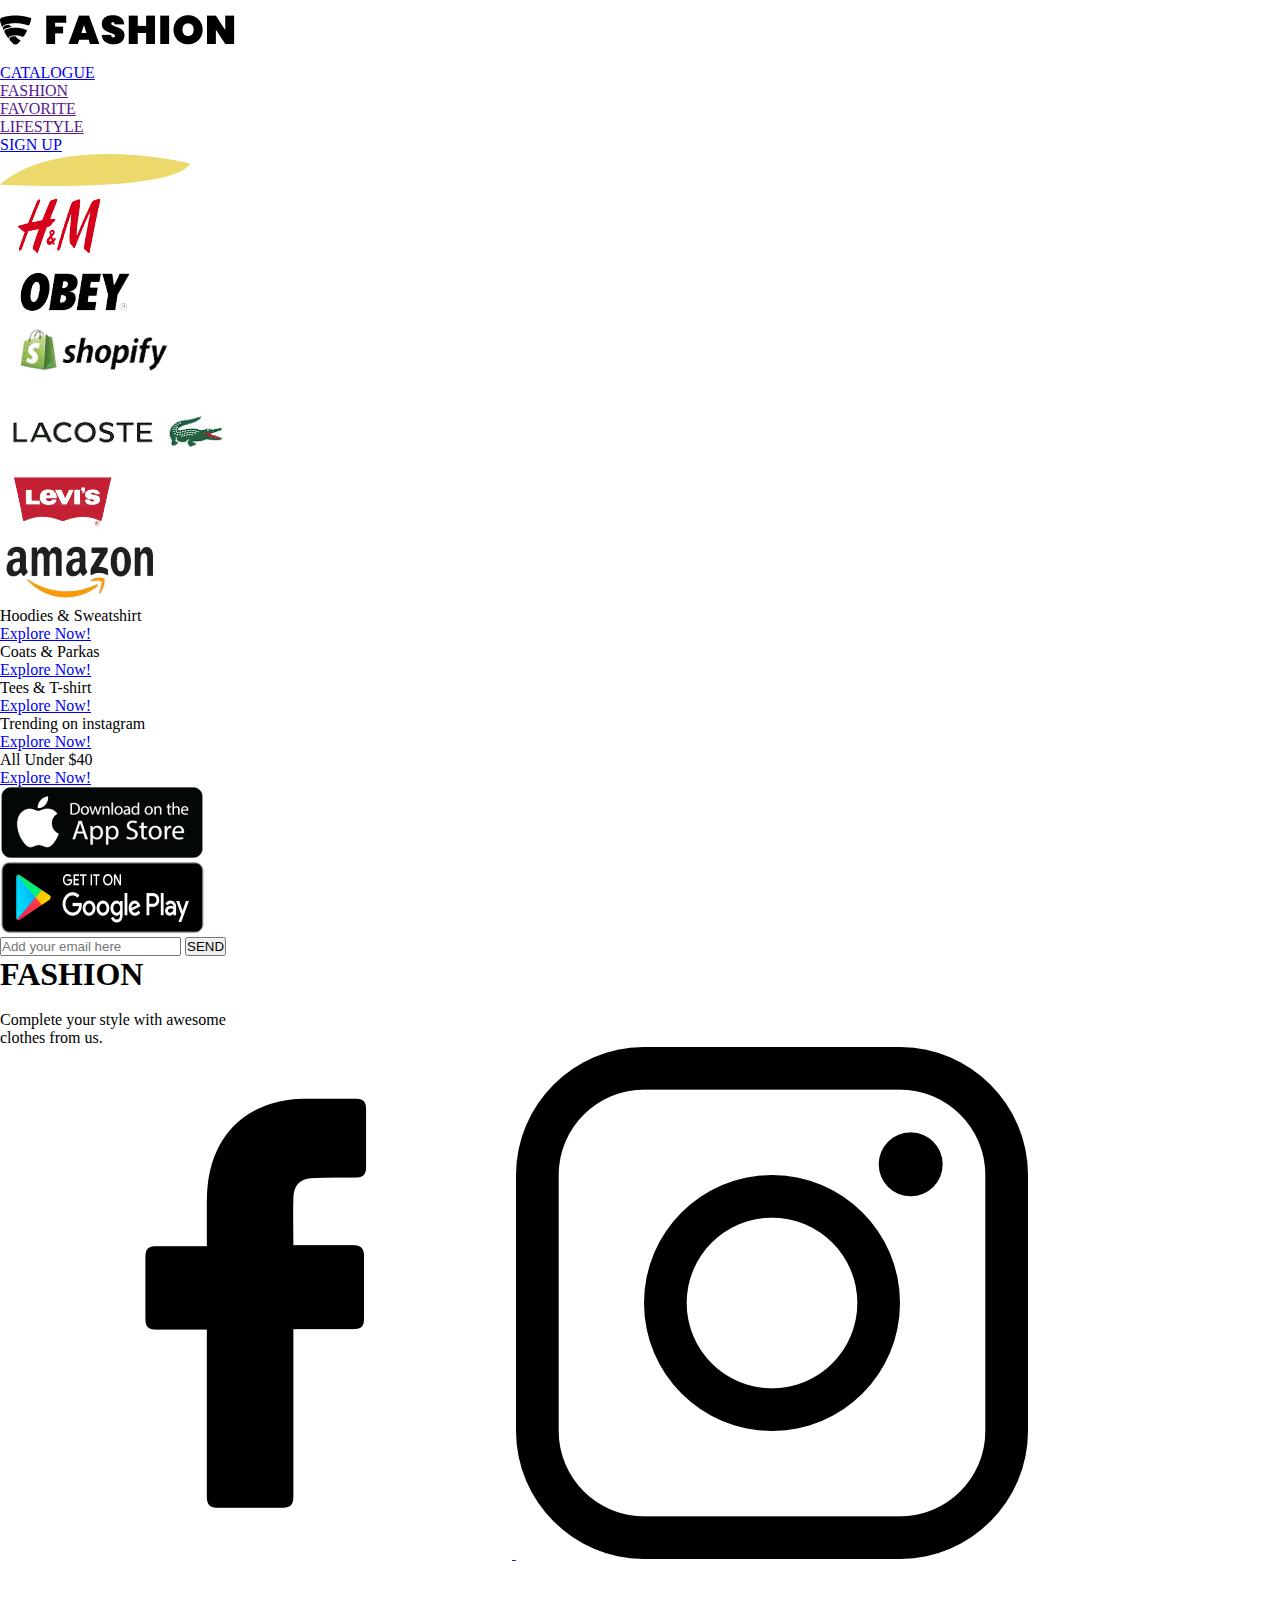
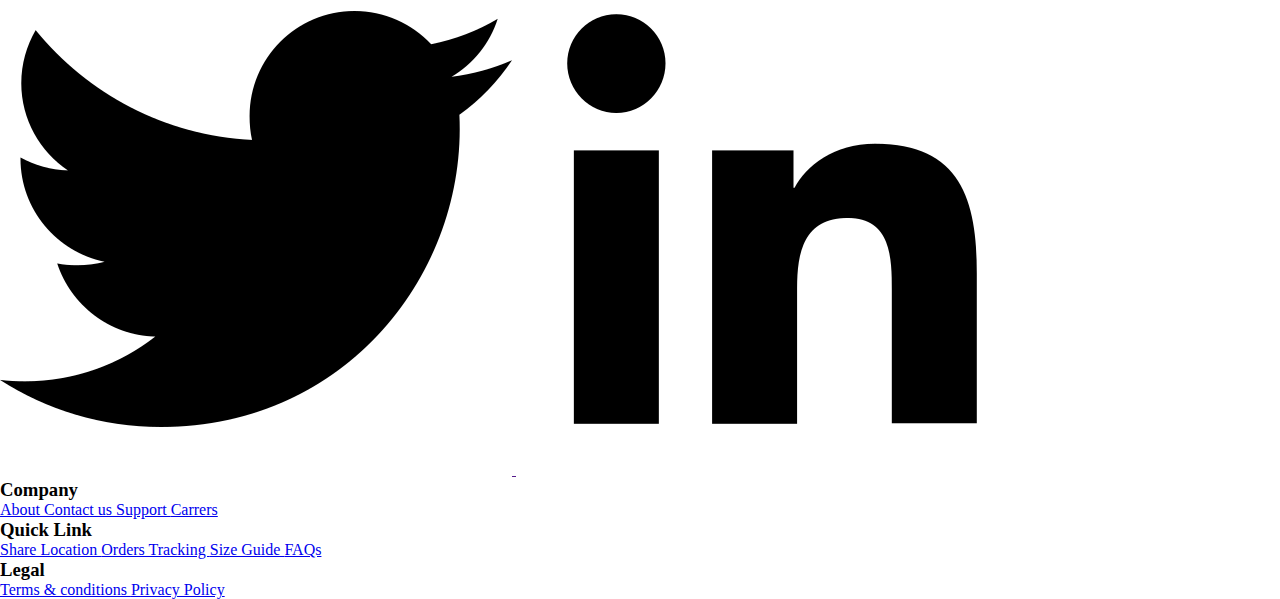
==== index.html @ 9bfd459d "HTML test" ====
<!DOCTYPE html>
<html lang="en">
<head>
    <meta charset="UTF-8">
    <meta name="viewport" content="width=device-width, user-scalable=no">
    <meta http-equiv="X-UA-Compatible" content="IE=edge">
    <meta name="viewport" content="width=device-width, initial-scale=1.0    ">
    <link rel="stylesheet" href="">
    <link rel="stylesheet" href="style.css">
    <title> Shopping Website </title>
</head>
<body>

    <section id="flexbox-container-a">
            <div class="flexbox-items" id="flexbox-item-a1"> <img src="/images/Frame 57.png" alt="FASHION"> </div>
            <div class="flexbox-items" id="flexbox-item-a6"> </div> <!-- To occupy space -->
            <div class="flexbox-items" id="flexbox-item-a6"> </div> <!-- To occupy space -->
            <div class="flexbox-items" id="flexbox-item-a6"> </div> <!-- To occupy space -->
            <div class="flexbox-items" id="flexbox-item-a6"> </div> <!-- To occupy space -->

            <div class="flexbox-items" id="flexbox-item-a2"> <a href="#flexbox-container-d"> CATALOGUE </a> </div>
            <div class="flexbox-items" id="flexbox-item-a3"> <a href=""> FASHION   </a> </div>
            <div class="flexbox-items" id="flexbox-item-a4"> <a href=""> FAVORITE  </a> </div>
            <div class="flexbox-items" id="flexbox-item-a5"> <a href=""> LIFESTYLE </a> </div>
            <div class="flexbox-items" id="flexbox-item-a6"> <a href="#flexbox-container-g"> SIGN UP   </a> </div>
    </section>

    <section id="flexbox-container-b">
        <img id="vector-9" src="/images/Vector 9.png" alt="">
    </section>

    <section id="flexbox-container-c">
        <div class="flexbox-items" id="flexbox-item-c1"> <img src="/images/Brands/Rectangle 36.png" alt="H&M"> </div>
        <div class="flexbox-items" id="flexbox-item-c2"> <img src="/images/Brands/Rectangle 44.png" alt="OBEY"> </div>
        <div class="flexbox-items" id="flexbox-item-c3"> <img src="/images/Brands/Rectangle 38.png" alt="SHOPIFY"> </div>
        <div class="flexbox-items" id="flexbox-item-c4"> <img src="/images/Brands/Rectangle 45.png" alt="LACOSTE"> </div>
        <div class="flexbox-items" id="flexbox-item-c5"> <img src="/images/Brands/Rectangle 43.png" alt="LEWIS"> </div>
        <div class="flexbox-items" id="flexbox-item-c6"> <img src="/images/Brands/Rectangle 41.png" alt="AMAZON"> </div>

    </section>

    <section id="flexbox-container-d">
        <div class="flexbox-items" id="flexbox-item-d1"> 
            <p> Hoodies & Sweatshirt </p> 
            <a href="#"> Explore Now! </a>
        </div>

        <div class="flexbox-items" id="flexbox-item-d2"> 
            <p> Coats & Parkas </p> 
            <a href="#"> Explore Now! </a>
        </div>

        <div class="flexbox-items" id="flexbox-item-d3"> 
            <p> Tees & T-shirt </p> 
            <a href="#"> Explore Now! </a>
        </div>
    </section>

    <section id="flexbox-container-e">
        <div class="flexbox-items" id="flexbox-item-e1">  </div>
    </section>

    <section id="flexbox-container-f">
        <div class="flexbox-items" id="flexbox-item-f1"> 
            <p> Trending on instagram </p> 
            <a href="#"> Explore Now! </a>
        </div>

        <div class="flexbox-items" id="flexbox-item-f2"> 
            <p> All Under $40 </p> 
            <a href="#"> Explore Now! </a>
        </div>
    </section>

    <section id="flexbox-container-g">
        <div class="flexbox-items" id="flexbox-item-g1">
            <a href="https://www.apple.com/app-store/"> 
            <img src="/images/apple-store.png" alt="apple-store"> </a> 
        </div>

        <div class="flexbox-items" id="flexbox-item-g2">
             <a href="https://play.google.com/store/games?hl=en&gl=US&pli=1"> 
            <img src="/images/google-play.png" alt="google-play"> </a> 
        </div>
        
    </section>

    <section id="flexbox-container-h">
        <div class="flexbox-items" id="flexbox-item-h1">
            <form action="#" autocomplete="on">
                <input type="mail" name="email" id="iemail" placeholder="Add your email here">
                <input type="submit" value="SEND" id="submit">
            </form>
        </div>
    </section>

    <section id="flexbox-container-i">
        <div class="flexbox-items" id="flexbox-item-i1"> 
            <h1> FASHION </h1> <br>
            <p> Complete your style with awesome <br>
                clothes from us. 
            </p>
            <div id="social-media-container"> 
                <a href=""> <img src="/images/facebook-icon.png" alt="facebook-icon">   </a>
                <a href=""> <img src="/images/instagram-icon.png" alt="instagram-icon"> </a>
                <a href=""> <img src="/images/twitter-icon.png" alt="twitter-icon">     </a>
                <a href=""> <img src="/images/linkedin-icon.png" alt="linkedin-icon">   </a>

            </div>
        </div>

        <div class="flexbox-items" id="flexbox-item-i2">  </div>

        <div class="flexbox-items" id="flexbox-item-i3"> 
            <h3> Company </h3>
                <a href="#"> About </a>
                <a href="#"> Contact us </a>
                <a href="#"> Support </a>
                <a href="#"> Carrers  </a>
        </div>

        <div class="flexbox-items" id="flexbox-item-i4"> 
            <h3> Quick Link </h3>
            <a href="#"> Share Location </a>
            <a href="#"> Orders Tracking </a>
            <a href="#"> Size Guide </a>
            <a href="#"> FAQs  </a>
         </div>

        <div class="flexbox-items" id="flexbox-item-i5"> 
            <h3> Legal </h3>
            <a href="#"> Terms & conditions </a>
            <a href="#"> Privacy Policy </a>
            <a href="#">  </a>
            <a href="#">   </a>
        </div>

    </section>

</body>

</html>
---- style.css ----
@charset "utf-8";  

* { margin:0px; padding:0px; }

:root   {  
            --gray: #C2C8DA;
            --black:#000000;
            --white:#FFFFFF;
            --yelow:#EBD96B;
            --font-black:'ex_01';
            --font-medium:'ex_02';
            --font-regular:'ex_03';
        }



div#flexbox-item-a2 > a:hover { text-decoration:none; font-family:var(--font-medium); font-weight:bolder;   }
div#flexbox-item-a3 > a:hover { text-decoration:none; font-family:var(--font-medium); font-weight:bolder;   }
div#flexbox-item-a4 > a:hover { text-decoration:none; font-family:var(--font-medium); font-weight:bolder;   }
div#flexbox-item-a5 > a:hover { text-decoration:none; font-family:var(--font-medium); font-weight:bolder;   }

html { scroll-behavior:smooth; }

div#social-media-container > a:hover {  background-color: #C2C8DA; transition:0.7s;}
::-webkit-scrollbar { width: 8px;}

::-webkit-scrollbar-track {  background-color: black; }

::-webkit-scrollbar-thumb { background-color: #eb6b6b; border-radius: 40px; }
div#flexbox-item-a6 > a:hover { background-color: #EBD96B; color: #000000; transition:0.4s; }
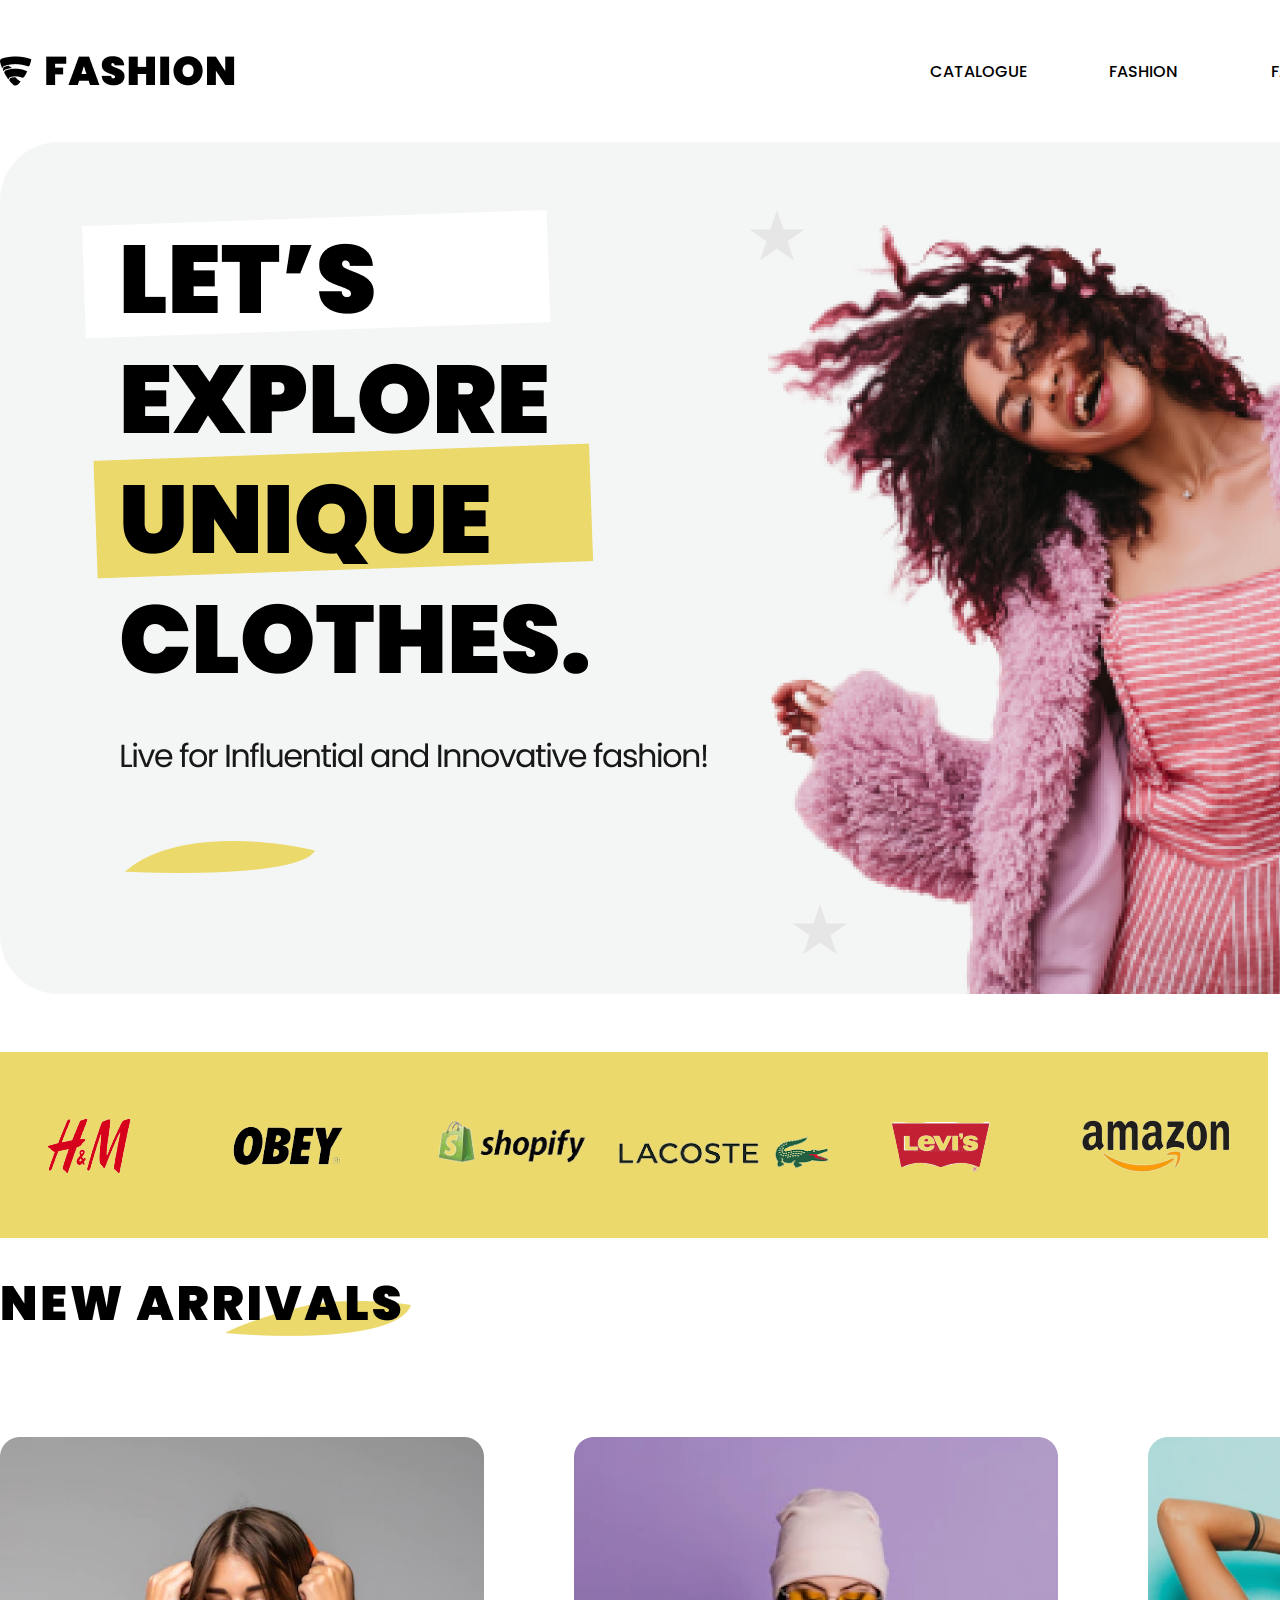
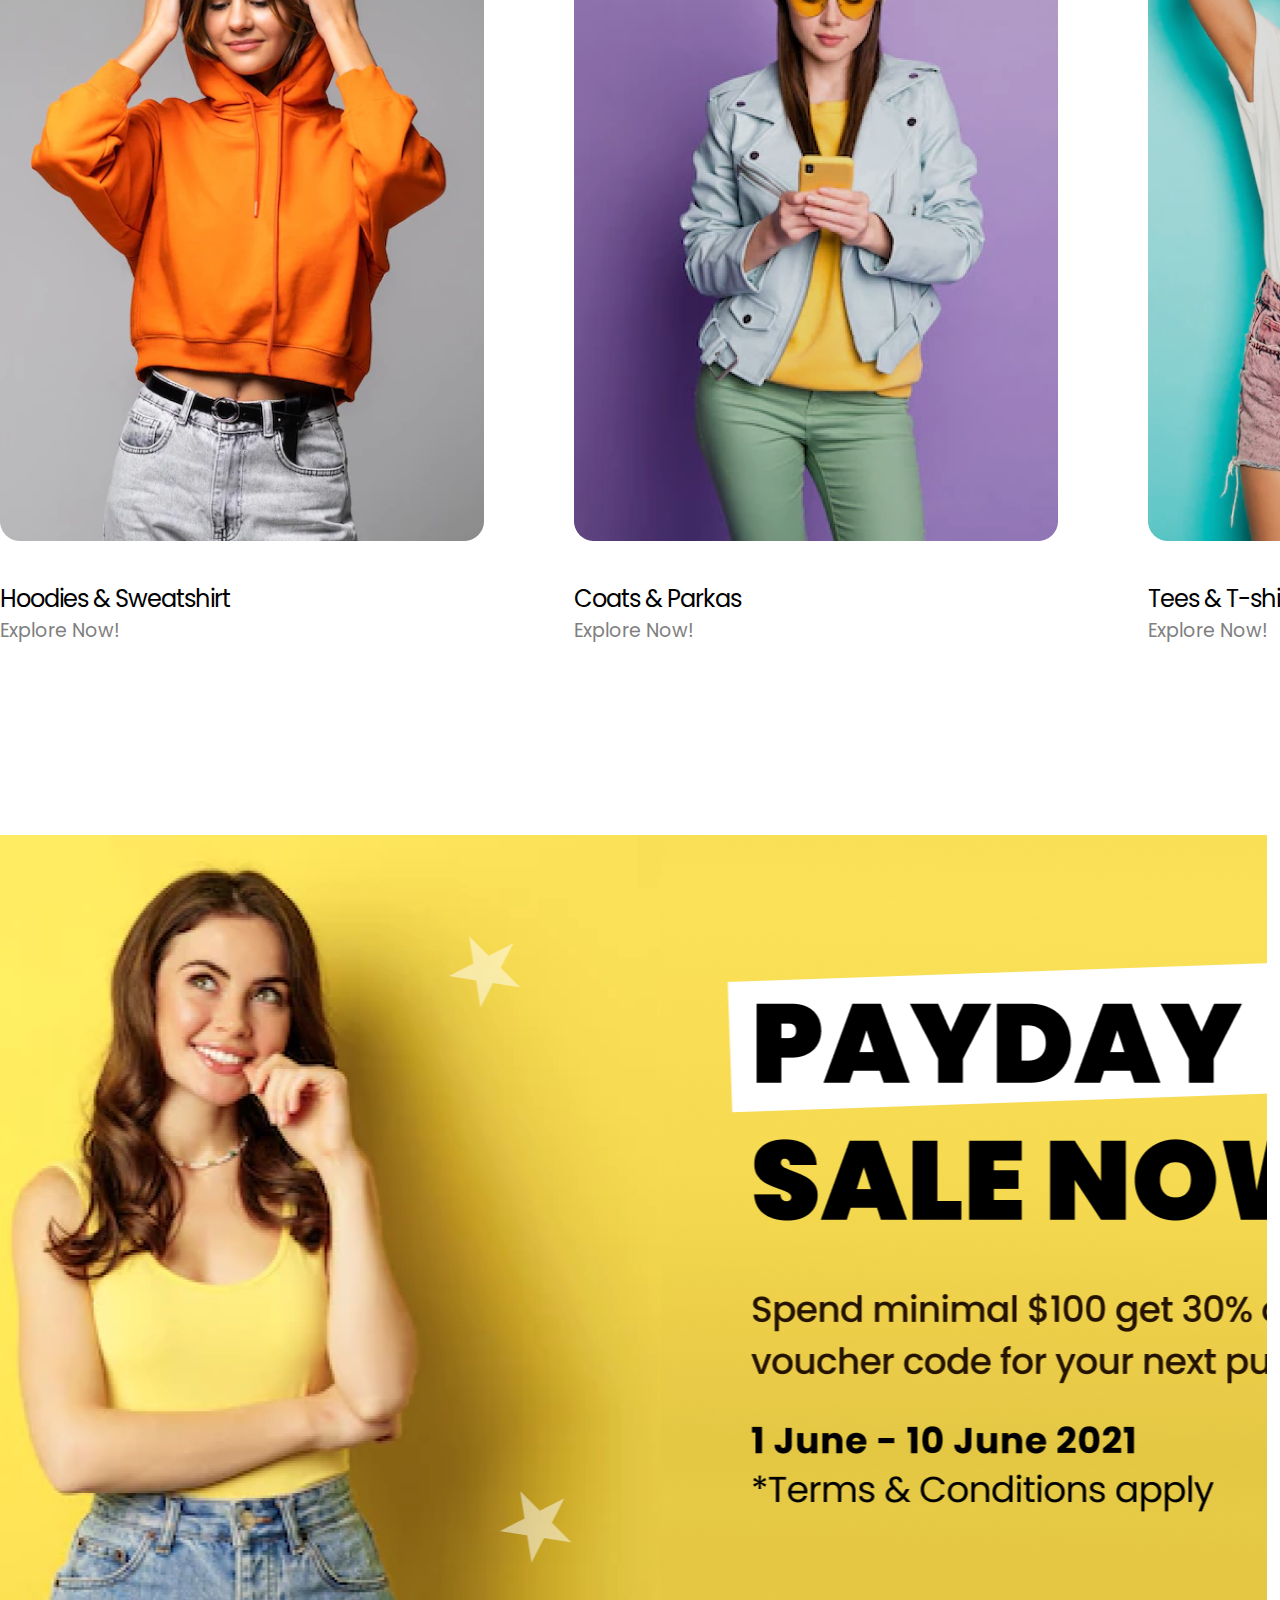
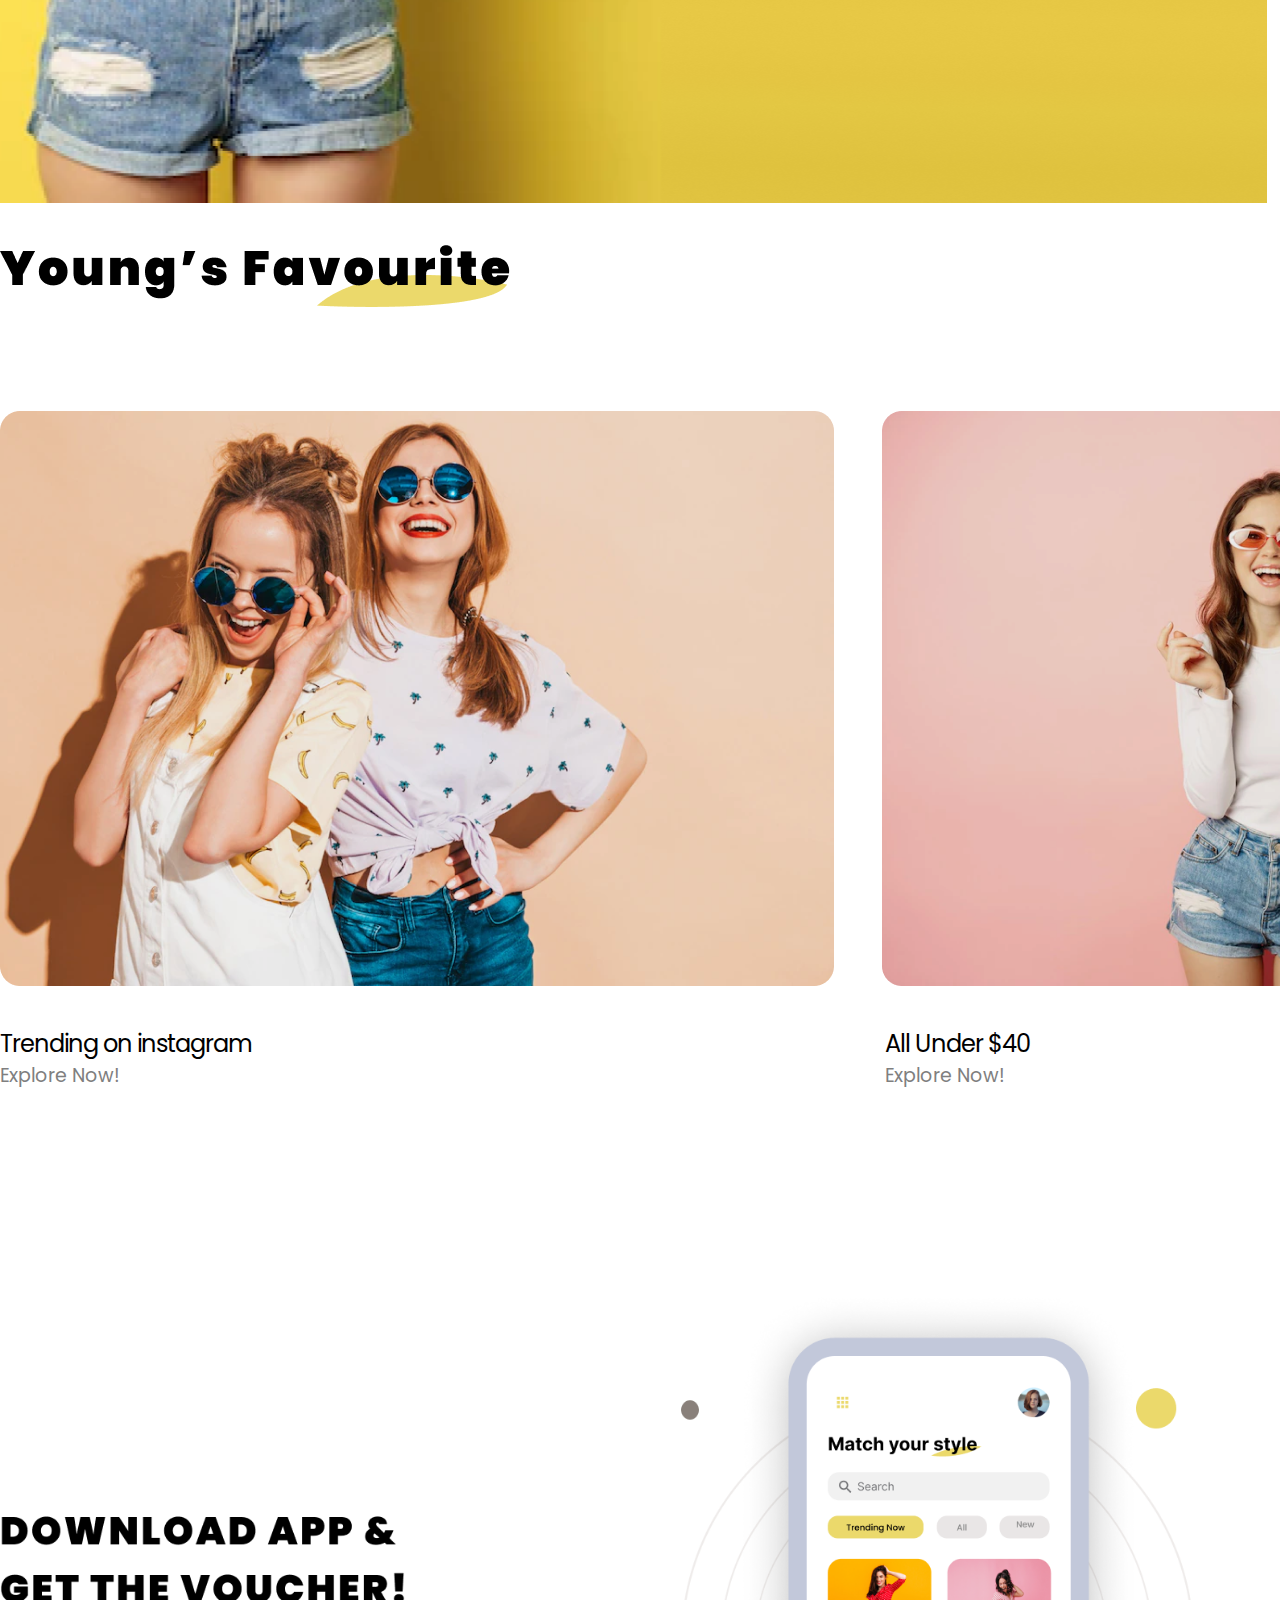
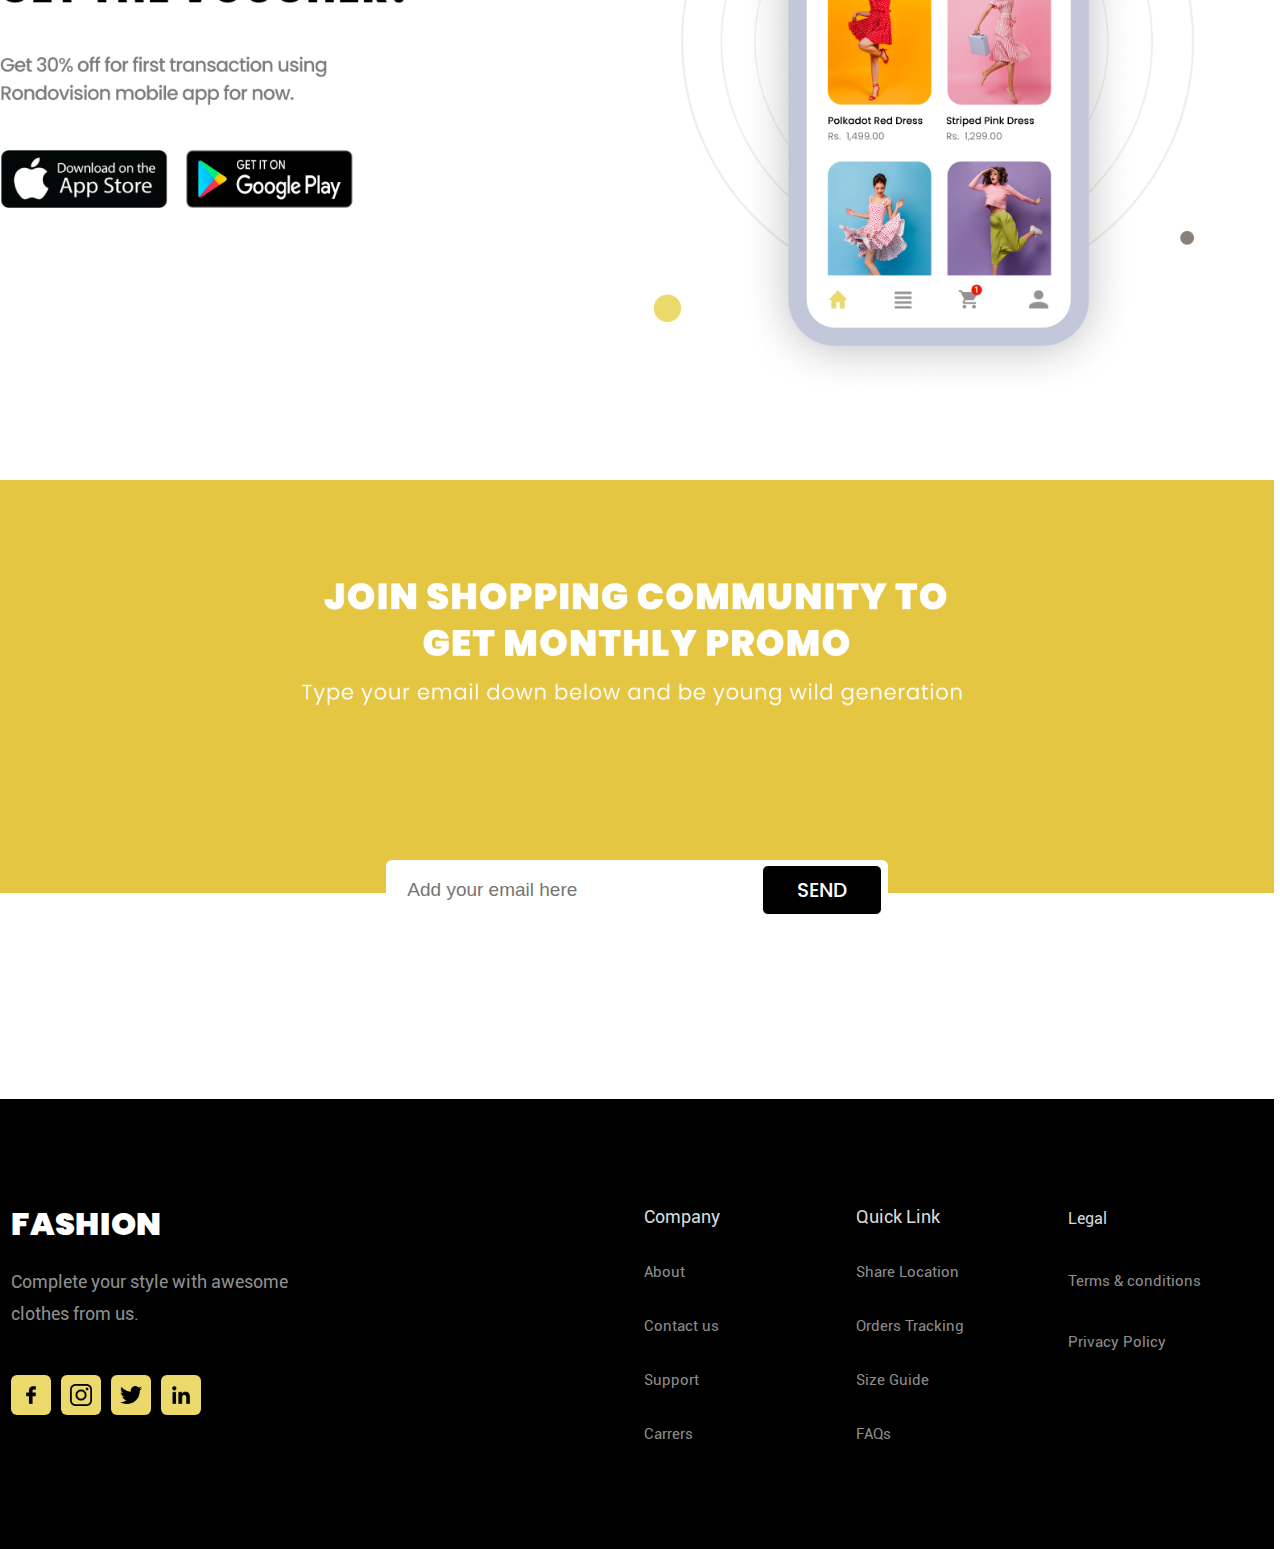
==== commit 884afce4: "CSS fixed" ====
--- a/index.html
+++ b/index.html
@@ -5,7 +5,7 @@
     <meta name="viewport" content="width=device-width, user-scalable=no">
     <meta http-equiv="X-UA-Compatible" content="IE=edge">
     <meta name="viewport" content="width=device-width, initial-scale=1.0    ">
-    <link rel="stylesheet" href="">
+    <link rel="stylesheet" href="main.css">
     <link rel="stylesheet" href="style.css">
     <title> Shopping Website </title>
 </head>
--- a/main.css
+++ b/main.css
@@ -0,0 +1,151 @@
+@charset "utf-8";  
+
+* { margin:0px; padding:0px; }
+
+:root   {  
+            --gray: #C2C8DA;
+            --black:#000000;
+            --white:#FFFFFF;
+            --yelow:#EBD96B;
+            --font-black:'ex_01';
+            --font-medium:'ex_02';
+            --font-regular:'ex_03';
+            --roboto-regular:'ex_04';
+        }
+
+@font-face { font-family:'ex_01'; src: url(/typography/Poppins/Poppins-Black.ttf) format(truetype);  }
+@font-face { font-family:'ex_02'; src: url(/typography/Poppins/Poppins-Medium.ttf) format(truetype);  }
+@font-face { font-family:'ex_03'; src: url(/typography/Poppins/Poppins-Regular.ttf) format(opentype);  }
+@font-face { font-family:'ex_04'; src: url(/typography/roboto/Roboto-Regular.ttf) format(opentype);  }
+        
+ /*--------------------------------------------------------------------HEADER - MENU -------------------------------------------------------------------------------------------- */
+
+section#flexbox-container-a { display:flex;  justify-content:space-between; height:62px; align-items:center; 
+                                width:1720px; margin:auto;  margin-bottom:40px;  margin-top:40px; flex-wrap:nowrap; } 
+
+    div#flexbox-item-a1 {  width:240px; height:38px; display:flex; justify-content: start; align-items:center;}
+
+    div#flexbox-item-a2 {  width:180px; height:38px; display:flex; justify-content: center; align-items:center;}
+        div#flexbox-item-a2 > a { text-decoration:none; font-family:var(--font-medium); color:var(--black); }
+
+    div#flexbox-item-a3 {  width:180px; height:38px; display:flex; justify-content: center; align-items:center;}
+        div#flexbox-item-a3 > a { text-decoration:none; font-family:var(--font-medium); color:var(--black); }
+
+    div#flexbox-item-a4 {  width:180px; height:38px; display:flex; justify-content: center; align-items:center;}
+        div#flexbox-item-a4 > a { text-decoration:none; font-family:var(--font-medium); color:var(--black); }
+
+    div#flexbox-item-a5 {  width:180px; height:38px; display:flex; justify-content: center; align-items:center;}
+        div#flexbox-item-a5 > a { text-decoration:none; font-family:var(--font-medium); color:var(--black); }
+
+    div#flexbox-item-a6 {  width:180px; height:38px; display:flex; justify-content: center; align-items:center; }
+            div#flexbox-item-a6 > a { width:120px; height:40px; border:1px solid white;  background-color:black; color:white; font-size:19.5px; align-items:center;
+                                        font-family: var(--font-medium); border-radius:6px; text-decoration:none; display:flex; justify-content:center; 
+                                    }
+    
+ /*-------------------------------------------------------------------------HEADER - BANNER ------------------------------------------------------------------------------------ */
+
+section#flexbox-container-b { display:flex;  justify-content:center; height:870px; width:1720px; align-items:center; margin:auto; margin-top:40px;
+                                background-image:url(/images/banner-01.png); background-size:contain; background-repeat: no-repeat; margin-bottom:40px;
+                             } 
+
+section#flexbox-container-b > img#vector-9 { position:relative; right:640px; top:280px; }
+
+ /*------------------------------------------------------------------------------BRANDS---------------------------------------------------------------------------------------- */
+
+section#flexbox-container-c { display:flex;  justify-content:space-around; height:186px; align-items:center; width:99.1vw; background-color: #EBD96B; 
+                                margin-top:40px;  margin-bottom:40px;
+                            } 
+
+div#flexbox-item-c1 {  width:180px; height:120px; display:flex; justify-content: center; align-items:center;  }
+    div#flexbox-item-c1 > img  { width:118.26; height:69.51; }
+
+    div#flexbox-item-c2 {  width:218px; height:120px; display:flex; justify-content: center; align-items:center;  }
+    div#flexbox-item-c3 {  width:218px; height:120px; display:flex; justify-content: center; align-items:center;  }
+    div#flexbox-item-c4 {  width:218px; height:120px; display:flex; justify-content: center; align-items:center;  }
+    div#flexbox-item-c5 {  width:218px; height:120px; display:flex; justify-content: center; align-items:center;  }
+    div#flexbox-item-c6 {  width:218px; height:120px; display:flex; justify-content: center; align-items:center;  }
+
+ /*----------------------------------------------------------------------------NEW ARRIVALS ------------------------------------------------------------------------------------ */
+
+section#flexbox-container-d { display:flex;  justify-content:space-between; height:967px; width:1638px; margin:auto; align-items:end; 
+                                margin-bottom:190px;  margin-top:40px; background-image:url(/images/New\ Arrivals.png); background-repeat:no-repeat; background-size:contain;
+                            }
+
+div#flexbox-item-d1 {  width:484px; height:76px; display:flex; flex-direction: column; justify-content: end; }
+    div#flexbox-item-d1 > p { font-family:var(--font-regular); font-size:24px; letter-spacing:-1px; }
+    div#flexbox-item-d1 > a { font-family:var(--font-regular); font-size:19px; color:#7F7F7F; text-decoration:none;  }
+
+
+div#flexbox-item-d2 {  width:484px; height:75px; display:flex; flex-direction: column; justify-content: end; }
+    div#flexbox-item-d2 > p { font-family:var(--font-regular); font-size:24px; letter-spacing:-1px; }
+    div#flexbox-item-d2 > a { font-family:var(--font-regular); font-size:19px; color:#7F7F7F; text-decoration:none;  }
+
+div#flexbox-item-d3 {  width:490px; height:77px; display:flex; flex-direction: column;  justify-content: end;}
+    div#flexbox-item-d3 > p { font-family:var(--font-regular); font-size:24px; letter-spacing:-1px; }
+    div#flexbox-item-d3 > a { font-family:var(--font-regular); font-size:19px; color:#7F7F7F; text-decoration:none;  }
+
+ /*------------------------------------------------------------------------------PAYDAY--------------------------------------------------------------------------------------- */
+
+section#flexbox-container-e { display:black;   height:968px; width:99vw; background-image:url(/images/Banner-payday.png);
+                                margin-bottom:40px;  margin-top:40px; background-repeat:no-repeat; background-position-x: center; } 
+
+ /*-------------------------------------------------------------------------Young's Favorite---------------------------------------------------------------------------------- */
+
+section#flexbox-container-f { display:flex;  justify-content:space-between; height:847px; width:1720px; margin:auto; align-items:end; background-position-x:center;
+                                 margin-bottom:40px; margin-top:40px; background-image:url(/images/Youngs\ Favourite.png); background-repeat:no-repeat; background-size:contain;
+                            } 
+div#flexbox-item-f1 {  width:835px; height:76px; display:flex; flex-direction: column;  justify-content: end; } 
+    div#flexbox-item-f1 > p { font-family:var(--font-regular); font-size:24px; letter-spacing:-1px; }
+    div#flexbox-item-f1 > a { font-family:var(--font-regular); font-size:19px; color:#7F7F7F; text-decoration:none;  }
+
+div#flexbox-item-f2 {  width:835px; height:75px; display:flex; flex-direction: column; justify-content: end; } 
+    div#flexbox-item-f2 > p { font-family:var(--font-regular); font-size:24px; letter-spacing:-1px; }
+    div#flexbox-item-f2 > a { font-family:var(--font-regular); font-size:19px; color:#7F7F7F; text-decoration:none;  }
+
+ /*-------------------------------------------------------------------------Download-------------------------------------------------------------------------------------------- */
+
+section#flexbox-container-g {  display:flex;  height:710px; width:1483px; margin:auto; align-items:center; justify-content:start; 
+                                margin-bottom:80px; margin-top:200px; background-image:url(/images/Vouchers.png); background-repeat:no-repeat; background-size:contain;
+                               
+                            } 
+
+    div#flexbox-item-g1 {  width:168px; height:71px; display:flex; position:relative; top:140px; }
+    div#flexbox-item-g1 > a >  img { width:168px; }
+    div#flexbox-item-g2 {  width:168px; height:71px; display:flex;  margin:17px; position:relative; top:140px;}
+    div#flexbox-item-g2 > a >  img { width:168px; }
+
+ /*--------------------------------------------------------------------------Subscription---------------------------------------------------------------------------------------- */
+
+section#flexbox-container-h { display:flex; height:619px; width:99.5vw;  align-items:center; background-repeat:no-repeat; margin-top:40px; align-items:center;
+                              background-image:url(/images/baner-subcription.png); background-size:contain; justify-content:center; background-position-x:center; } 
+
+div#flexbox-item-h1 {  width:770px; height:57px; display:flex; justify-content: center; align-items:center; position:relative; top:100px; left:62.5px; }
+div#flexbox-item-h1 > form > input#iemail { border-radius:6px; height:57px; width:480px; border:1px solid transparent; font-size:19px; padding-left:20px; }
+div#flexbox-item-h1 > form > input#submit { position:relative; right:130px; width:120px; height:50px; border:1px solid white; top:1px;
+                                            background-color:black; color:white; font-size:20px; font-family: var(--font-medium); border-radius:6px; }
+
+ /*---------------------------------------------------------------------------FOOTER-------------------------------------------------------------------------------------------- */
+
+section#flexbox-container-i { display:flex; justify-content:space-around; height:450px; width:99.5vw; align-items:center; background-color:var(--black);   } 
+
+div#flexbox-item-i1 {  width:415px; height:248.4px; display:flex; justify-content:flex-start; align-items:start; flex-direction:column; }
+    div#flexbox-item-i1 > h1 { font-family: var(--font-black); color:var(--white); font-size:32px; margin-left:5px; }
+    div#flexbox-item-i1 > p { font-family:var(--roboto-regular); color:#8E8E8E; font-size:18px; font-weight:200; margin-left:5px; line-height:32px;}
+
+div#social-media-container { display:flex; flex-direction:row; position:relative; top:40px;   }
+    div#social-media-container > a { width:40px; height:40px; background-color: #EBD96B; border-radius:6px; margin:5px; display:flex; justify-content:center; align-items:center;}
+    div#social-media-container > a > img { width:22px; height:22px;}
+
+div#flexbox-item-i2 {  width:200px; height:220px; display:flex; justify-content: center; align-items:center; }
+
+div#flexbox-item-i3 {  width:200px; height:273px; display:flex; justify-content: center;  flex-direction: column; justify-content:space-around; align-items:flex-start;}
+    div#flexbox-item-i3 > h3 { font-family:var(--roboto-regular); color:#D9D9D9; font-size:18px; font-weight:200; }
+    div#flexbox-item-i3 > a { font-family:var(--roboto-regular); color:#8E8E8E; font-size:15px; font-weight:200; text-decoration:none; }
+
+div#flexbox-item-i4 {  width:200px; height:273px; display:flex; justify-content: center; flex-direction: column; justify-content:space-around; align-items:flex-start; }
+    div#flexbox-item-i4 > h3 { font-family:var(--roboto-regular); color:#D9D9D9; font-size:18px; font-weight:200;}
+    div#flexbox-item-i4 > a { font-family:var(--roboto-regular); color:#8E8E8E; font-size:15px; font-weight:200; text-decoration:none; } 
+
+div#flexbox-item-i5 {  width:200px; height:273px; display:flex; justify-content: center; flex-direction: column; justify-content:space-around; align-items:flex-start;}
+    div#flexbox-item-i5 > h3 { font-family:var(--roboto-regular); color:#D9D9D9; font-size:16px; font-weight:200; }
+    div#flexbox-item-i5 > a { font-family:var(--roboto-regular); color:#8E8E8E; font-size:15px; font-weight:200; text-decoration:none; } 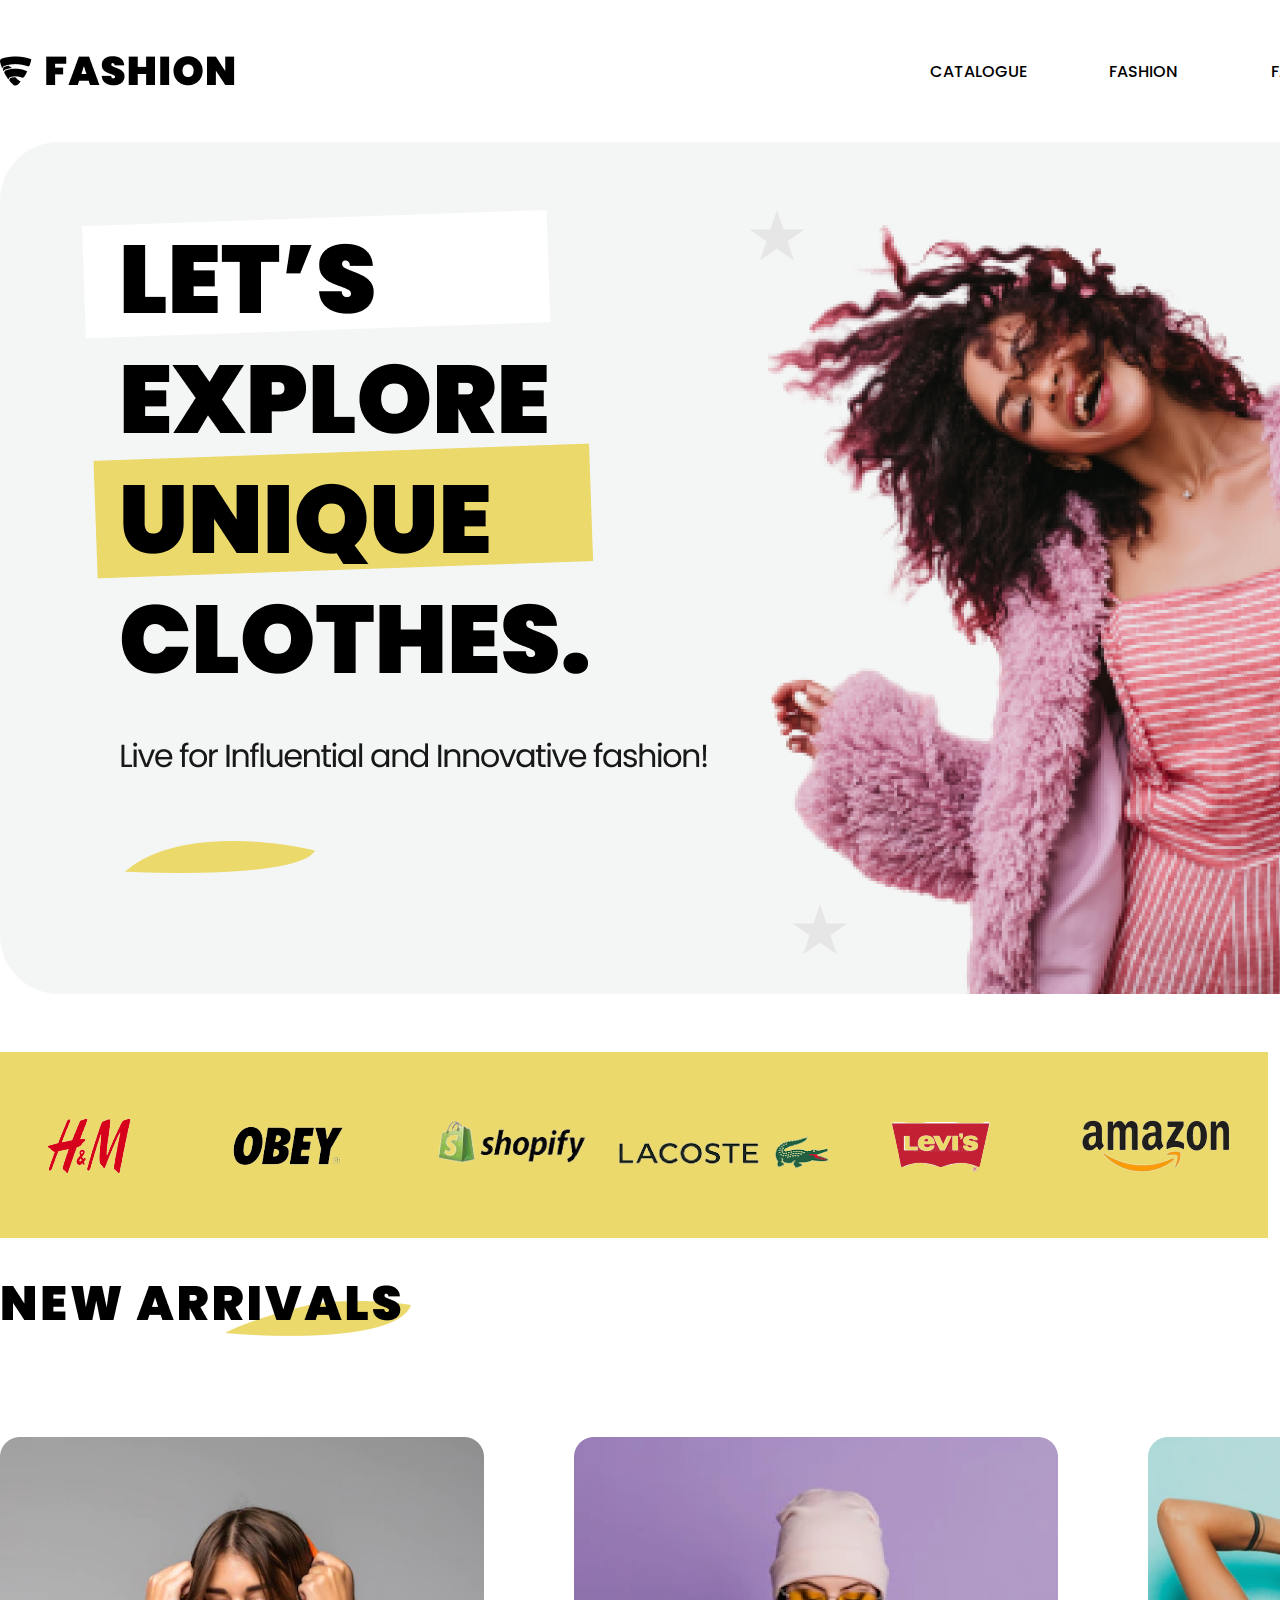
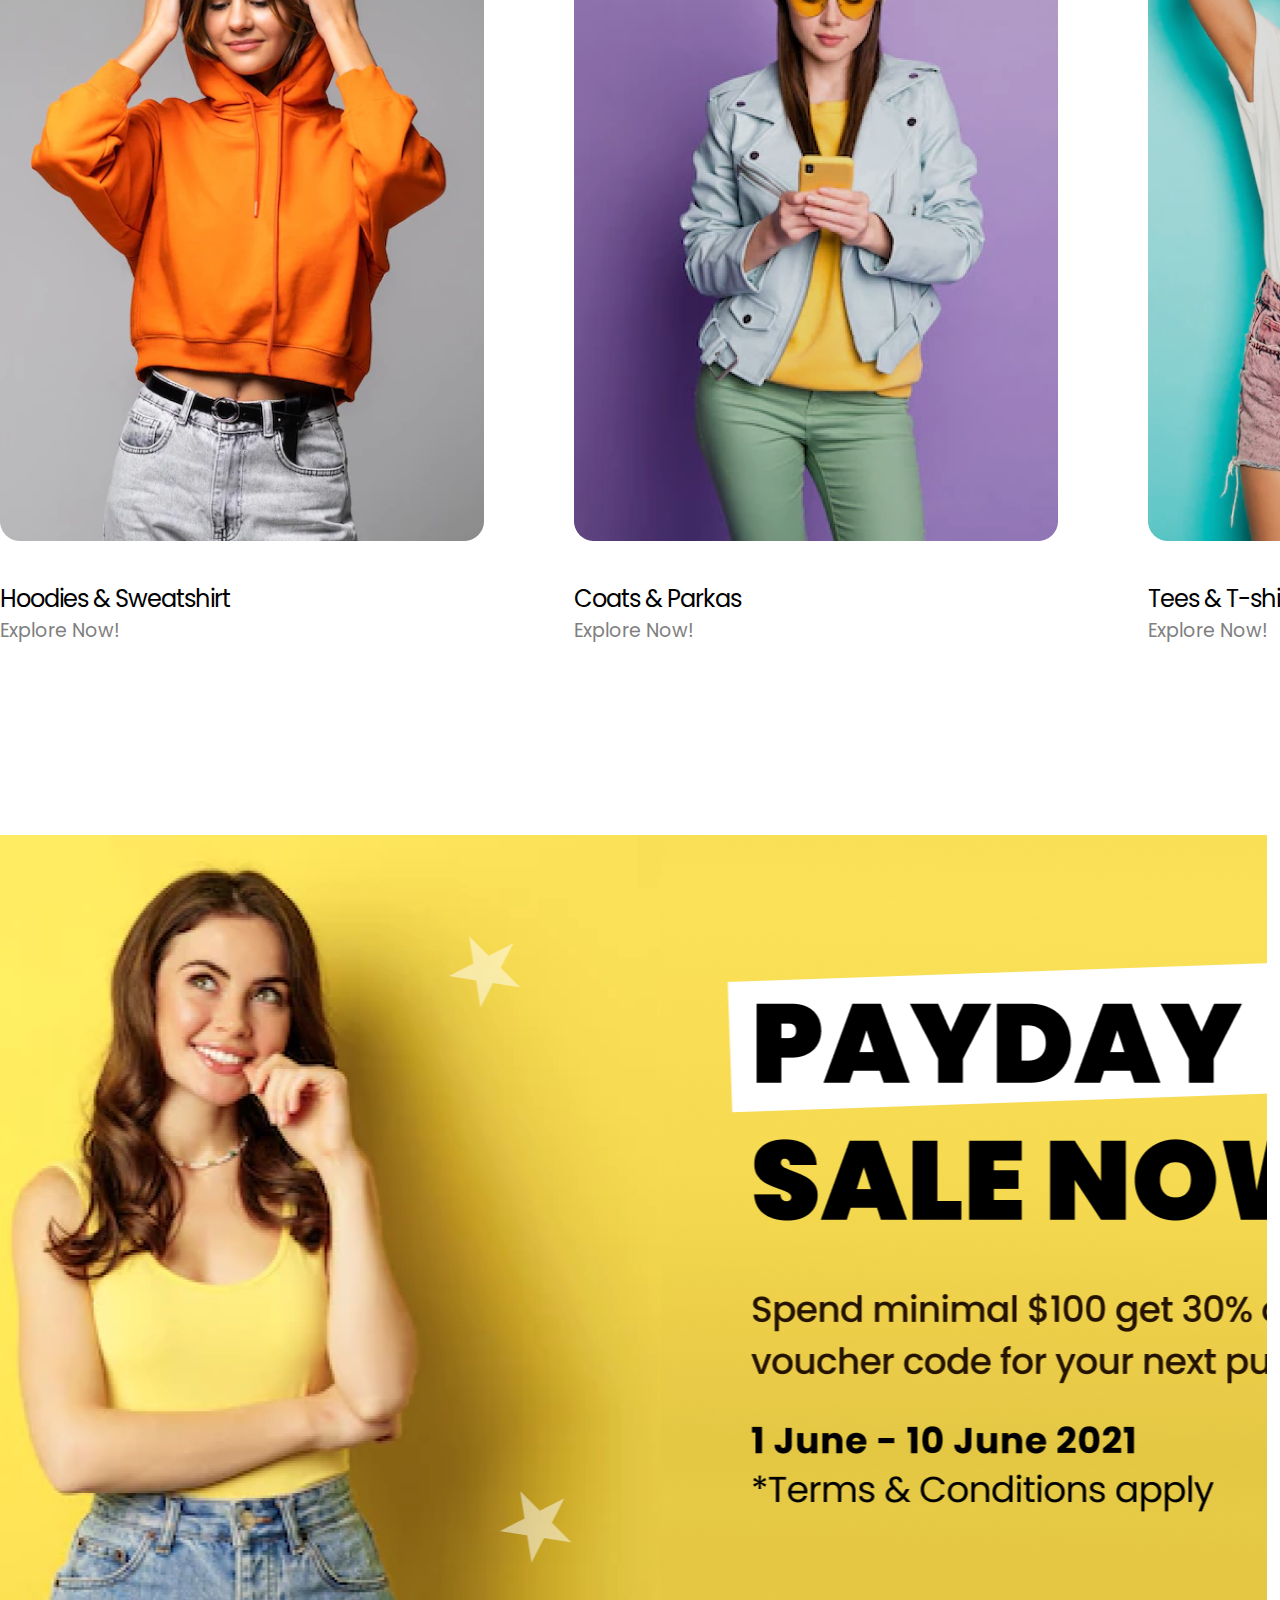
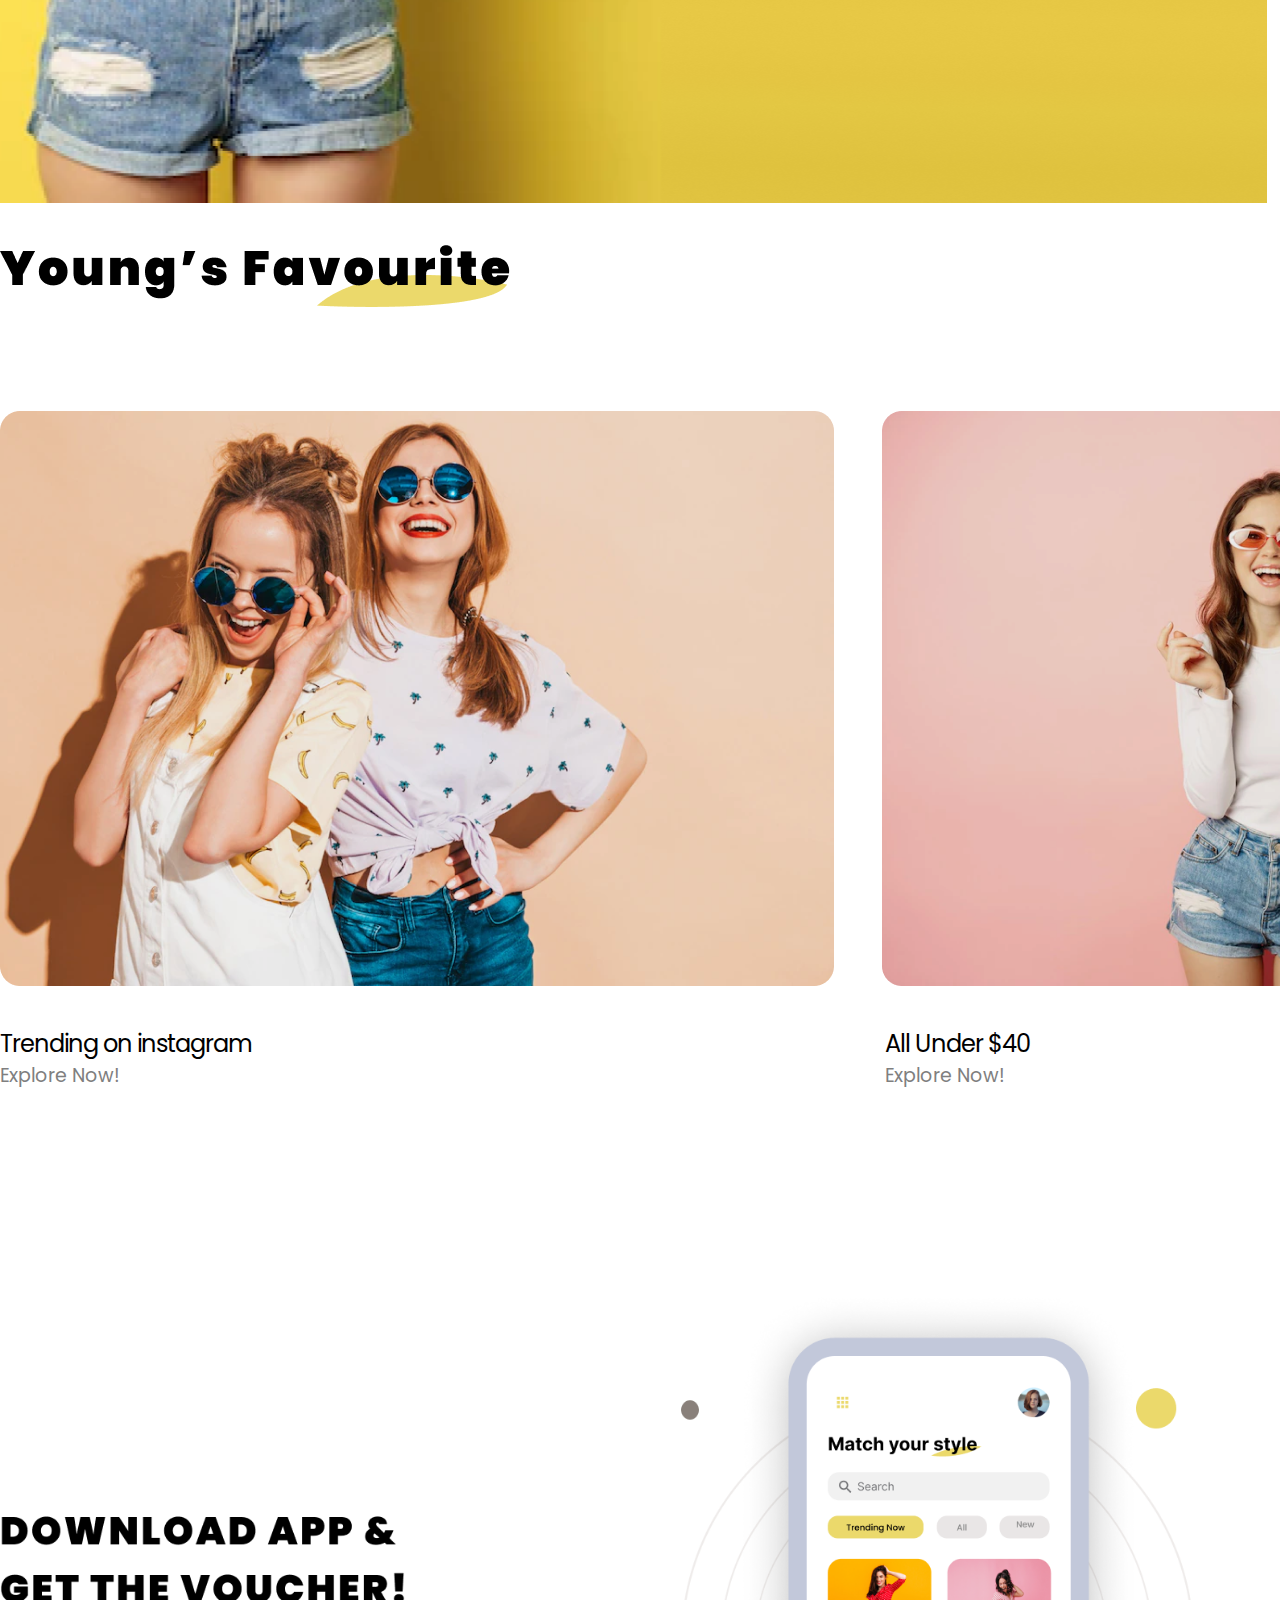
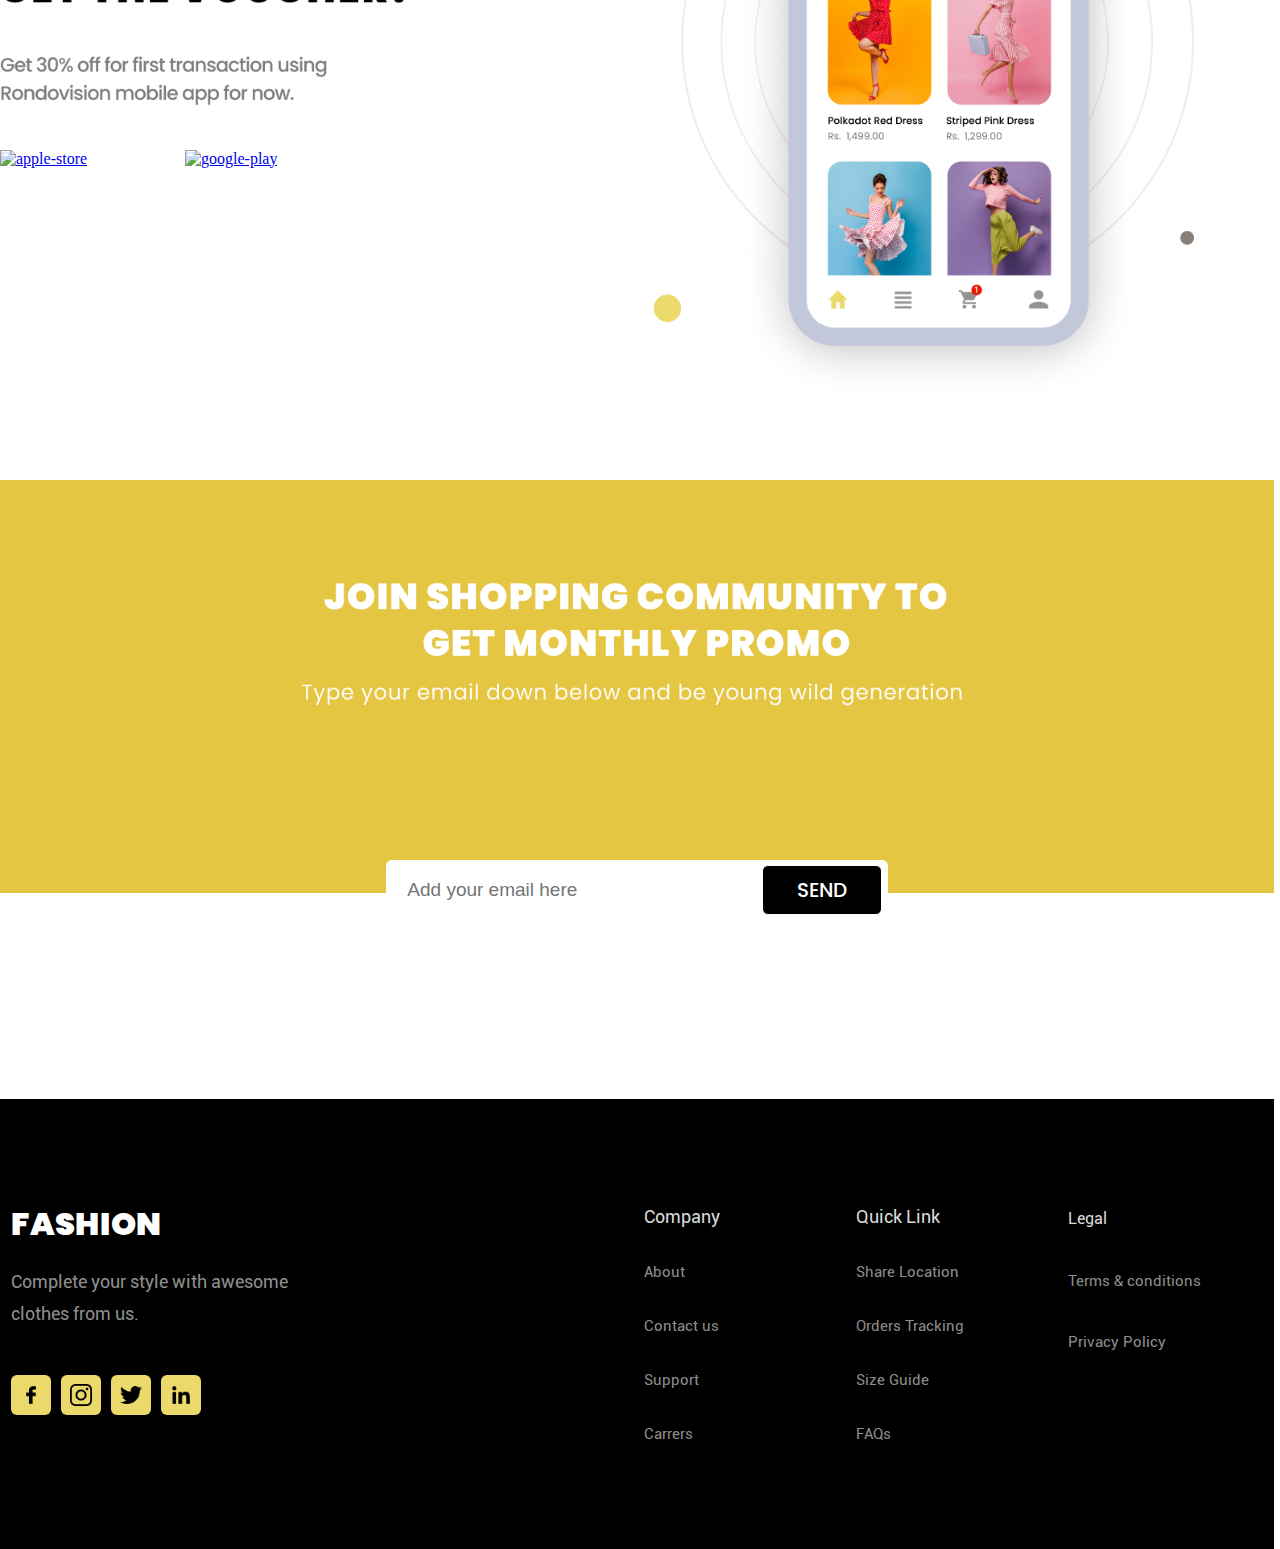
==== commit 07474de0: "Bugs Fixed" ====
--- a/index.html
+++ b/index.html
@@ -12,7 +12,7 @@
 <body>
 
     <section id="flexbox-container-a">
-            <div class="flexbox-items" id="flexbox-item-a1"> <img src="/images/Frame 57.png" alt="FASHION"> </div>
+            <div class="flexbox-items" id="flexbox-item-a1"> <img src="./images/Frame 57.png" alt="FASHION"> </div>
             <div class="flexbox-items" id="flexbox-item-a6"> </div> <!-- To occupy space -->
             <div class="flexbox-items" id="flexbox-item-a6"> </div> <!-- To occupy space -->
             <div class="flexbox-items" id="flexbox-item-a6"> </div> <!-- To occupy space -->
@@ -30,12 +30,12 @@
     </section>
 
     <section id="flexbox-container-c">
-        <div class="flexbox-items" id="flexbox-item-c1"> <img src="/images/Brands/Rectangle 36.png" alt="H&M"> </div>
-        <div class="flexbox-items" id="flexbox-item-c2"> <img src="/images/Brands/Rectangle 44.png" alt="OBEY"> </div>
-        <div class="flexbox-items" id="flexbox-item-c3"> <img src="/images/Brands/Rectangle 38.png" alt="SHOPIFY"> </div>
-        <div class="flexbox-items" id="flexbox-item-c4"> <img src="/images/Brands/Rectangle 45.png" alt="LACOSTE"> </div>
-        <div class="flexbox-items" id="flexbox-item-c5"> <img src="/images/Brands/Rectangle 43.png" alt="LEWIS"> </div>
-        <div class="flexbox-items" id="flexbox-item-c6"> <img src="/images/Brands/Rectangle 41.png" alt="AMAZON"> </div>
+        <div class="flexbox-items" id="flexbox-item-c1"> <img src="./images/Brands/Rectangle 36.png" alt="H&M"> </div>
+        <div class="flexbox-items" id="flexbox-item-c2"> <img src="./images/Brands/Rectangle 44.png" alt="OBEY"> </div>
+        <div class="flexbox-items" id="flexbox-item-c3"> <img src="./images/Brands/Rectangle 38.png" alt="SHOPIFY"> </div>
+        <div class="flexbox-items" id="flexbox-item-c4"> <img src="./images/Brands/Rectangle 45.png" alt="LACOSTE"> </div>
+        <div class="flexbox-items" id="flexbox-item-c5"> <img src="./images/Brands/Rectangle 43.png" alt="LEWIS"> </div>
+        <div class="flexbox-items" id="flexbox-item-c6"> <img src="./images/Brands/Rectangle 41.png" alt="AMAZON"> </div>
 
     </section>
 
@@ -75,12 +75,12 @@
     <section id="flexbox-container-g">
         <div class="flexbox-items" id="flexbox-item-g1">
             <a href="https://www.apple.com/app-store/"> 
-            <img src="/images/apple-store.png" alt="apple-store"> </a> 
+            <img src="/.images/apple-store.png" alt="apple-store"> </a> 
         </div>
 
         <div class="flexbox-items" id="flexbox-item-g2">
              <a href="https://play.google.com/store/games?hl=en&gl=US&pli=1"> 
-            <img src="/images/google-play.png" alt="google-play"> </a> 
+            <img src="/.images/google-play.png" alt="google-play"> </a> 
         </div>
         
     </section>
@@ -101,10 +101,10 @@
                 clothes from us. 
             </p>
             <div id="social-media-container"> 
-                <a href=""> <img src="/images/facebook-icon.png" alt="facebook-icon">   </a>
-                <a href=""> <img src="/images/instagram-icon.png" alt="instagram-icon"> </a>
-                <a href=""> <img src="/images/twitter-icon.png" alt="twitter-icon">     </a>
-                <a href=""> <img src="/images/linkedin-icon.png" alt="linkedin-icon">   </a>
+                <a href=""> <img src="./images/facebook-icon.png" alt="facebook-icon">   </a>
+                <a href=""> <img src="./images/instagram-icon.png" alt="instagram-icon"> </a>
+                <a href=""> <img src="./images/twitter-icon.png" alt="twitter-icon">     </a>
+                <a href=""> <img src="./images/linkedin-icon.png" alt="linkedin-icon">   </a>
 
             </div>
         </div>
--- a/main.css
+++ b/main.css
@@ -13,10 +13,10 @@
             --roboto-regular:'ex_04';
         }
 
-@font-face { font-family:'ex_01'; src: url(/typography/Poppins/Poppins-Black.ttf) format(truetype);  }
-@font-face { font-family:'ex_02'; src: url(/typography/Poppins/Poppins-Medium.ttf) format(truetype);  }
-@font-face { font-family:'ex_03'; src: url(/typography/Poppins/Poppins-Regular.ttf) format(opentype);  }
-@font-face { font-family:'ex_04'; src: url(/typography/roboto/Roboto-Regular.ttf) format(opentype);  }
+@font-face { font-family:'ex_01'; src: url(./typography/Poppins/Poppins-Black.ttf) format(truetype);  }
+@font-face { font-family:'ex_02'; src: url(./typography/Poppins/Poppins-Medium.ttf) format(truetype);  }
+@font-face { font-family:'ex_03'; src: url(./typography/Poppins/Poppins-Regular.ttf) format(opentype);  }
+@font-face { font-family:'ex_04'; src: url(./typography/roboto/Roboto-Regular.ttf) format(opentype);  }
         
  /*--------------------------------------------------------------------HEADER - MENU -------------------------------------------------------------------------------------------- */
 
@@ -45,7 +45,7 @@
  /*-------------------------------------------------------------------------HEADER - BANNER ------------------------------------------------------------------------------------ */
 
 section#flexbox-container-b { display:flex;  justify-content:center; height:870px; width:1720px; align-items:center; margin:auto; margin-top:40px;
-                                background-image:url(/images/banner-01.png); background-size:contain; background-repeat: no-repeat; margin-bottom:40px;
+                                background-image:url(./images/banner-01.png); background-size:contain; background-repeat: no-repeat; margin-bottom:40px;
                              } 
 
 section#flexbox-container-b > img#vector-9 { position:relative; right:640px; top:280px; }
@@ -68,7 +68,7 @@
  /*----------------------------------------------------------------------------NEW ARRIVALS ------------------------------------------------------------------------------------ */
 
 section#flexbox-container-d { display:flex;  justify-content:space-between; height:967px; width:1638px; margin:auto; align-items:end; 
-                                margin-bottom:190px;  margin-top:40px; background-image:url(/images/New\ Arrivals.png); background-repeat:no-repeat; background-size:contain;
+                                margin-bottom:190px;  margin-top:40px; background-image:url(./images/New\ Arrivals.png); background-repeat:no-repeat; background-size:contain;
                             }
 
 div#flexbox-item-d1 {  width:484px; height:76px; display:flex; flex-direction: column; justify-content: end; }
@@ -86,13 +86,13 @@
 
  /*------------------------------------------------------------------------------PAYDAY--------------------------------------------------------------------------------------- */
 
-section#flexbox-container-e { display:black;   height:968px; width:99vw; background-image:url(/images/Banner-payday.png);
+section#flexbox-container-e { display:black;   height:968px; width:99vw; background-image:url(./images/Banner-payday.png);
                                 margin-bottom:40px;  margin-top:40px; background-repeat:no-repeat; background-position-x: center; } 
 
  /*-------------------------------------------------------------------------Young's Favorite---------------------------------------------------------------------------------- */
 
 section#flexbox-container-f { display:flex;  justify-content:space-between; height:847px; width:1720px; margin:auto; align-items:end; background-position-x:center;
-                                 margin-bottom:40px; margin-top:40px; background-image:url(/images/Youngs\ Favourite.png); background-repeat:no-repeat; background-size:contain;
+                                 margin-bottom:40px; margin-top:40px; background-image:url(./images/Youngs\ Favourite.png); background-repeat:no-repeat; background-size:contain;
                             } 
 div#flexbox-item-f1 {  width:835px; height:76px; display:flex; flex-direction: column;  justify-content: end; } 
     div#flexbox-item-f1 > p { font-family:var(--font-regular); font-size:24px; letter-spacing:-1px; }
@@ -105,7 +105,7 @@
  /*-------------------------------------------------------------------------Download-------------------------------------------------------------------------------------------- */
 
 section#flexbox-container-g {  display:flex;  height:710px; width:1483px; margin:auto; align-items:center; justify-content:start; 
-                                margin-bottom:80px; margin-top:200px; background-image:url(/images/Vouchers.png); background-repeat:no-repeat; background-size:contain;
+                                margin-bottom:80px; margin-top:200px; background-image:url(./images/Vouchers.png); background-repeat:no-repeat; background-size:contain;
                                
                             } 
 
@@ -117,7 +117,7 @@
  /*--------------------------------------------------------------------------Subscription---------------------------------------------------------------------------------------- */
 
 section#flexbox-container-h { display:flex; height:619px; width:99.5vw;  align-items:center; background-repeat:no-repeat; margin-top:40px; align-items:center;
-                              background-image:url(/images/baner-subcription.png); background-size:contain; justify-content:center; background-position-x:center; } 
+                              background-image:url(./images/baner-subcription.png); background-size:contain; justify-content:center; background-position-x:center; } 
 
 div#flexbox-item-h1 {  width:770px; height:57px; display:flex; justify-content: center; align-items:center; position:relative; top:100px; left:62.5px; }
 div#flexbox-item-h1 > form > input#iemail { border-radius:6px; height:57px; width:480px; border:1px solid transparent; font-size:19px; padding-left:20px; }
--- a/style.css
+++ b/style.css
@@ -2,7 +2,8 @@
 
 * { margin:0px; padding:0px; }
 
-:root   {  
+
+        :root   {  
             --gray: #C2C8DA;
             --black:#000000;
             --white:#FFFFFF;
@@ -10,9 +11,13 @@
             --font-black:'ex_01';
             --font-medium:'ex_02';
             --font-regular:'ex_03';
+            --roboto-regular:'ex_04';
         }
 
-
+@font-face { font-family:'ex_01'; src: url(/typography/Poppins/Poppins-Black.ttf) format(truetype);  }
+@font-face { font-family:'ex_02'; src: url(/typography/Poppins/Poppins-Medium.ttf) format(truetype);  }
+@font-face { font-family:'ex_03'; src: url(/typography/Poppins/Poppins-Regular.ttf) format(opentype);  }
+@font-face { font-family:'ex_04'; src: url(/typography/roboto/Roboto-Regular.ttf) format(opentype);  }
 
 div#flexbox-item-a2 > a:hover { text-decoration:none; font-family:var(--font-medium); font-weight:bolder;   }
 div#flexbox-item-a3 > a:hover { text-decoration:none; font-family:var(--font-medium); font-weight:bolder;   }
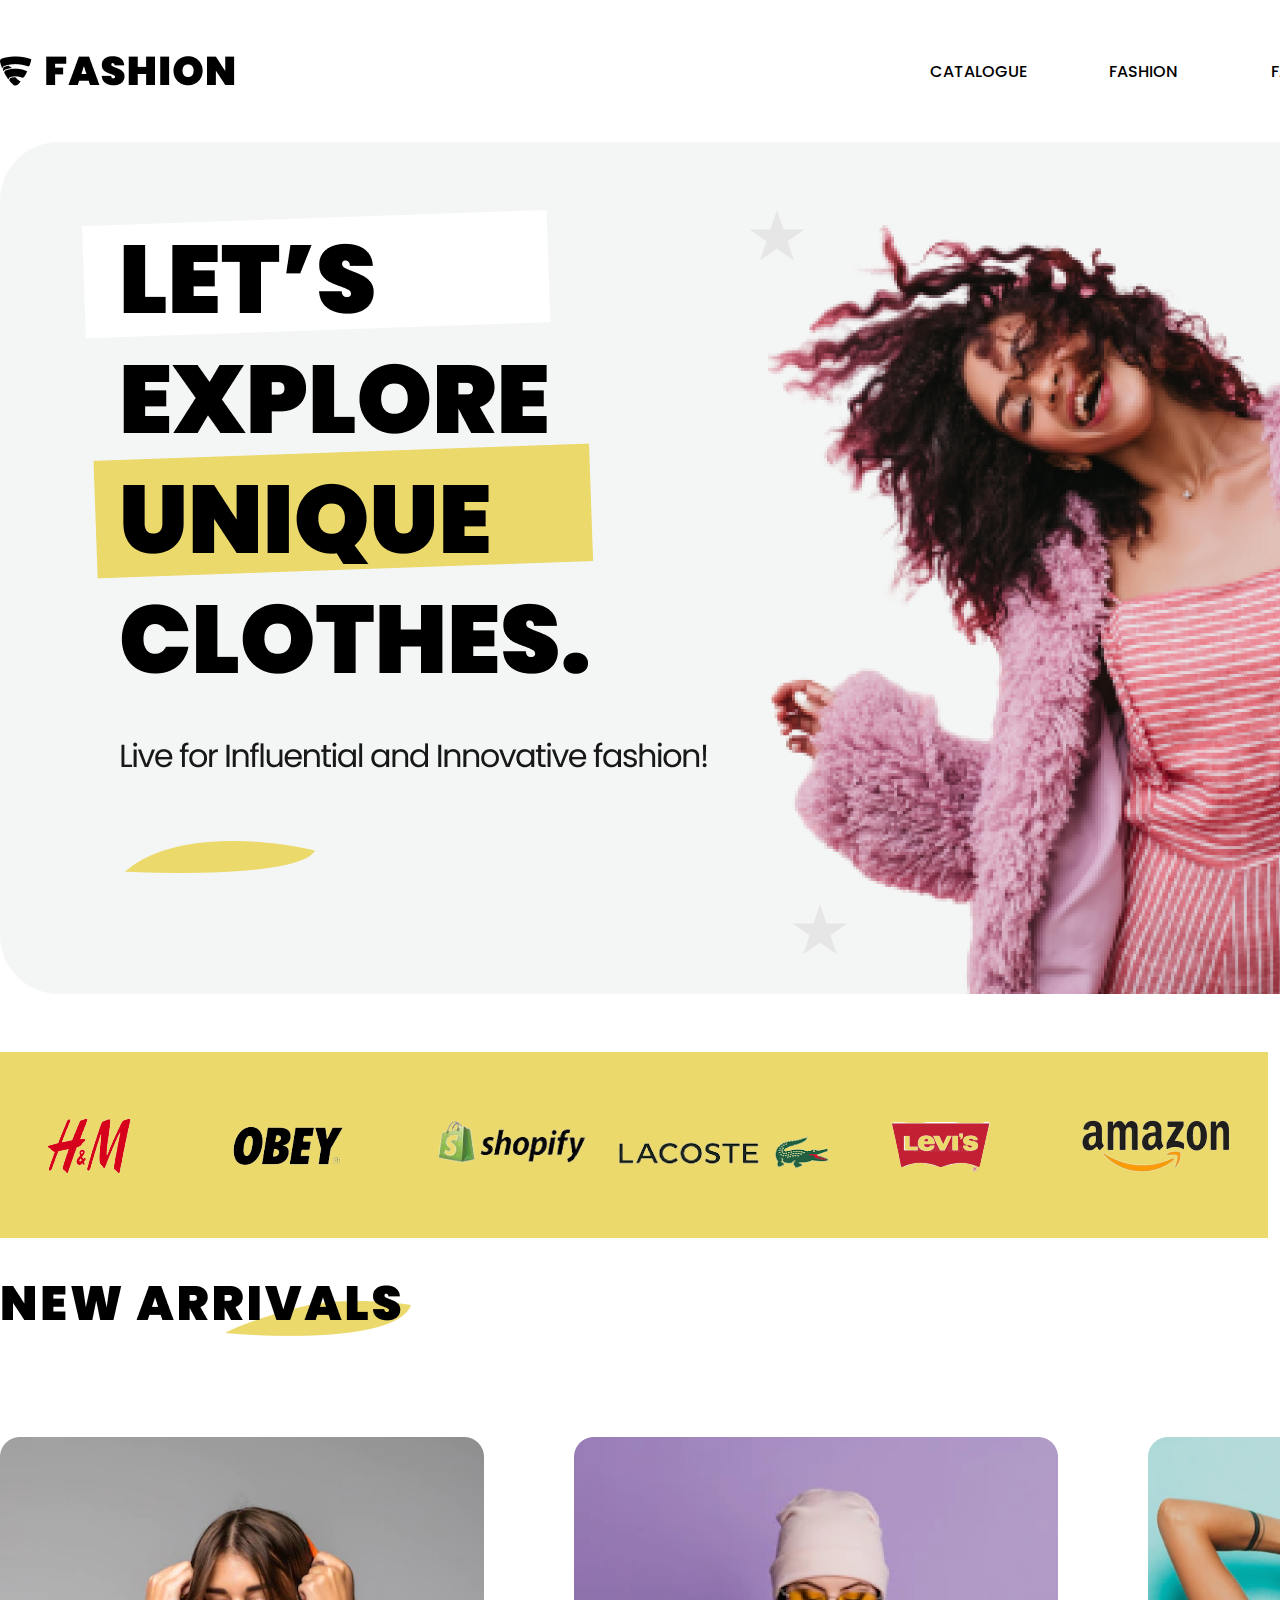
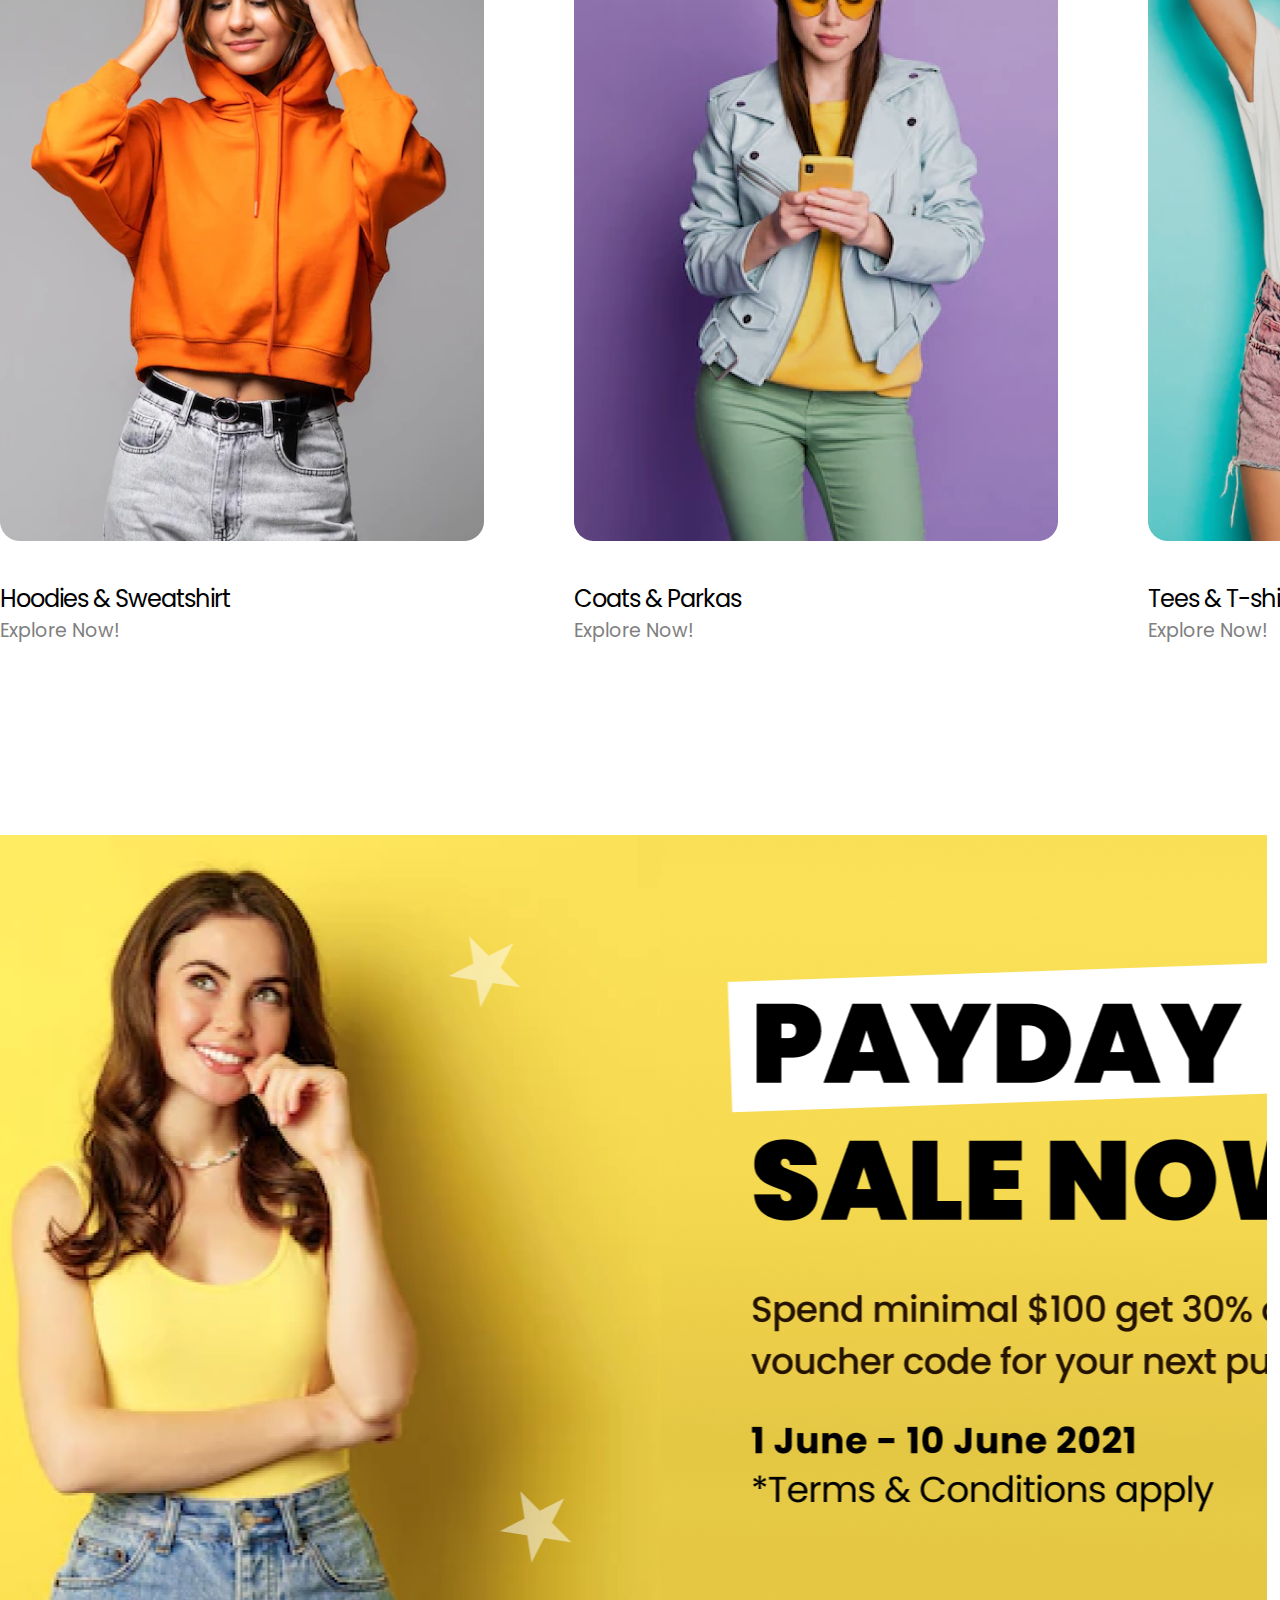
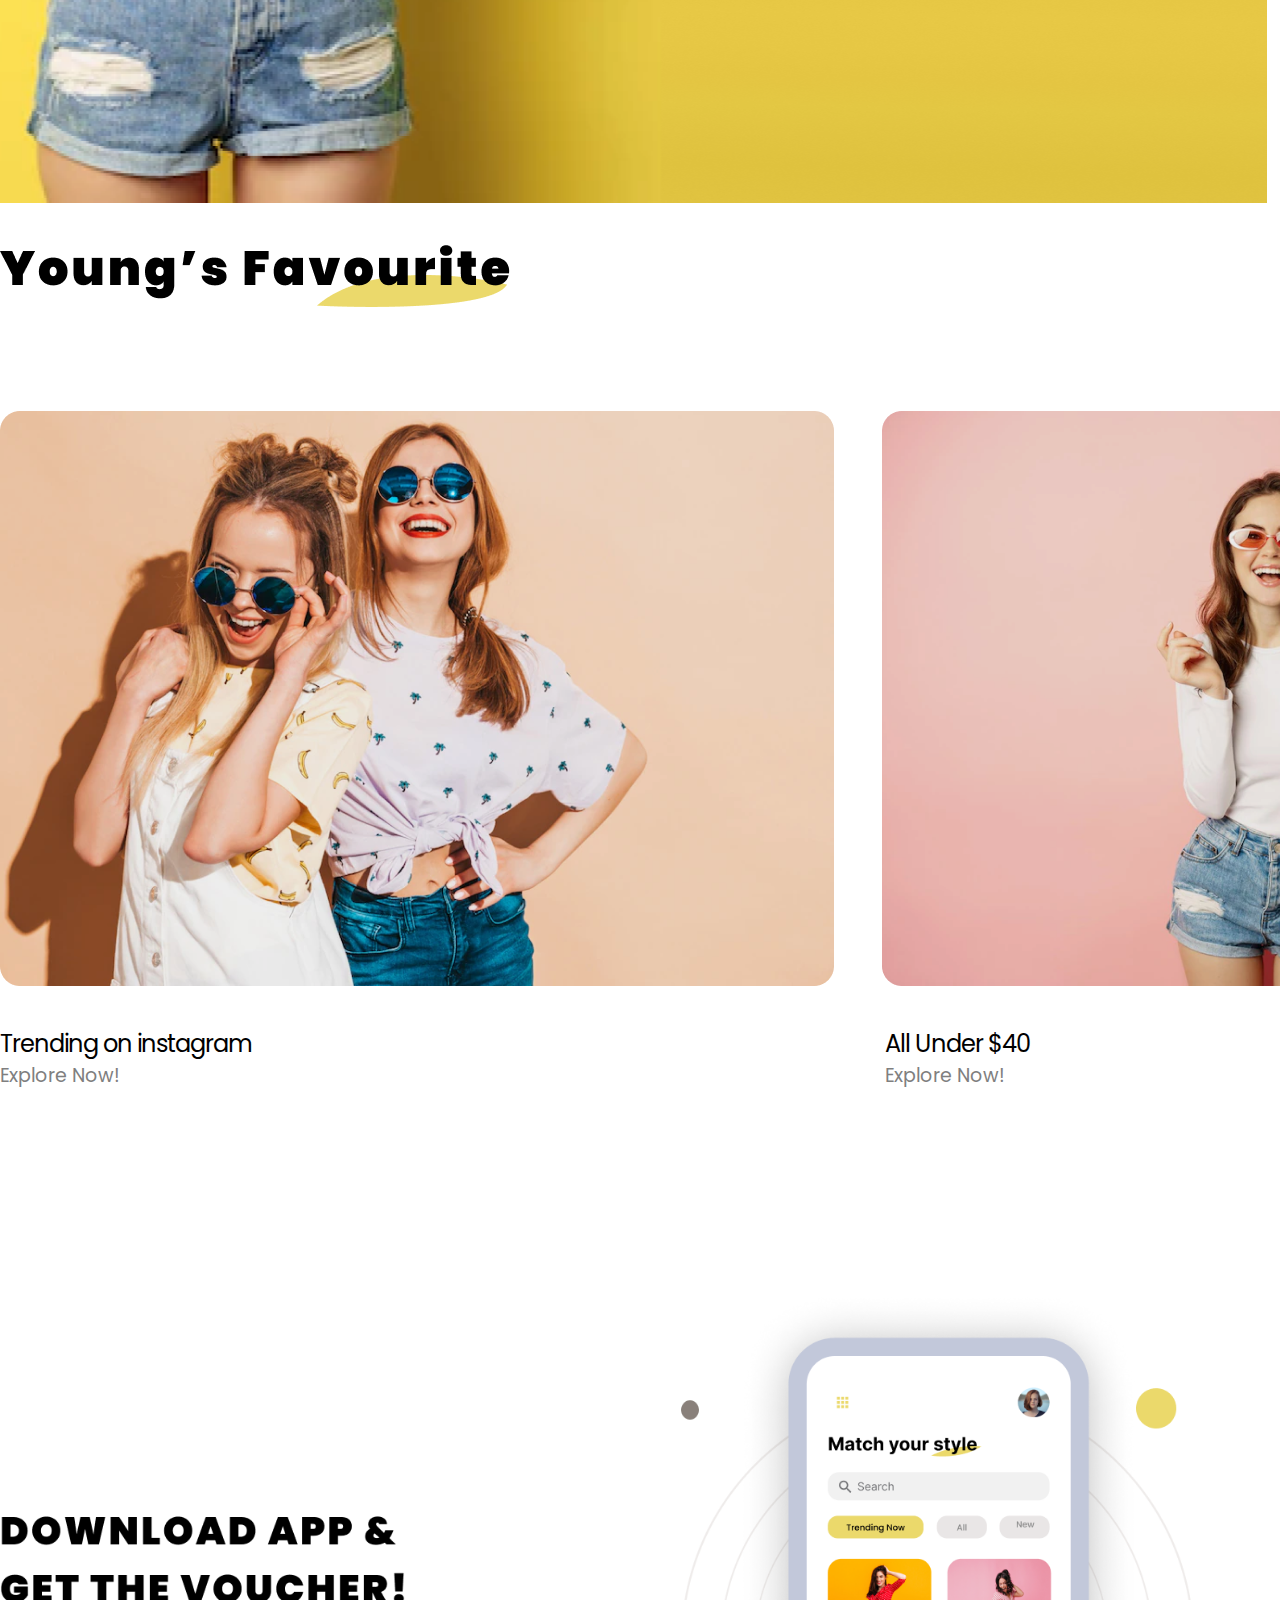
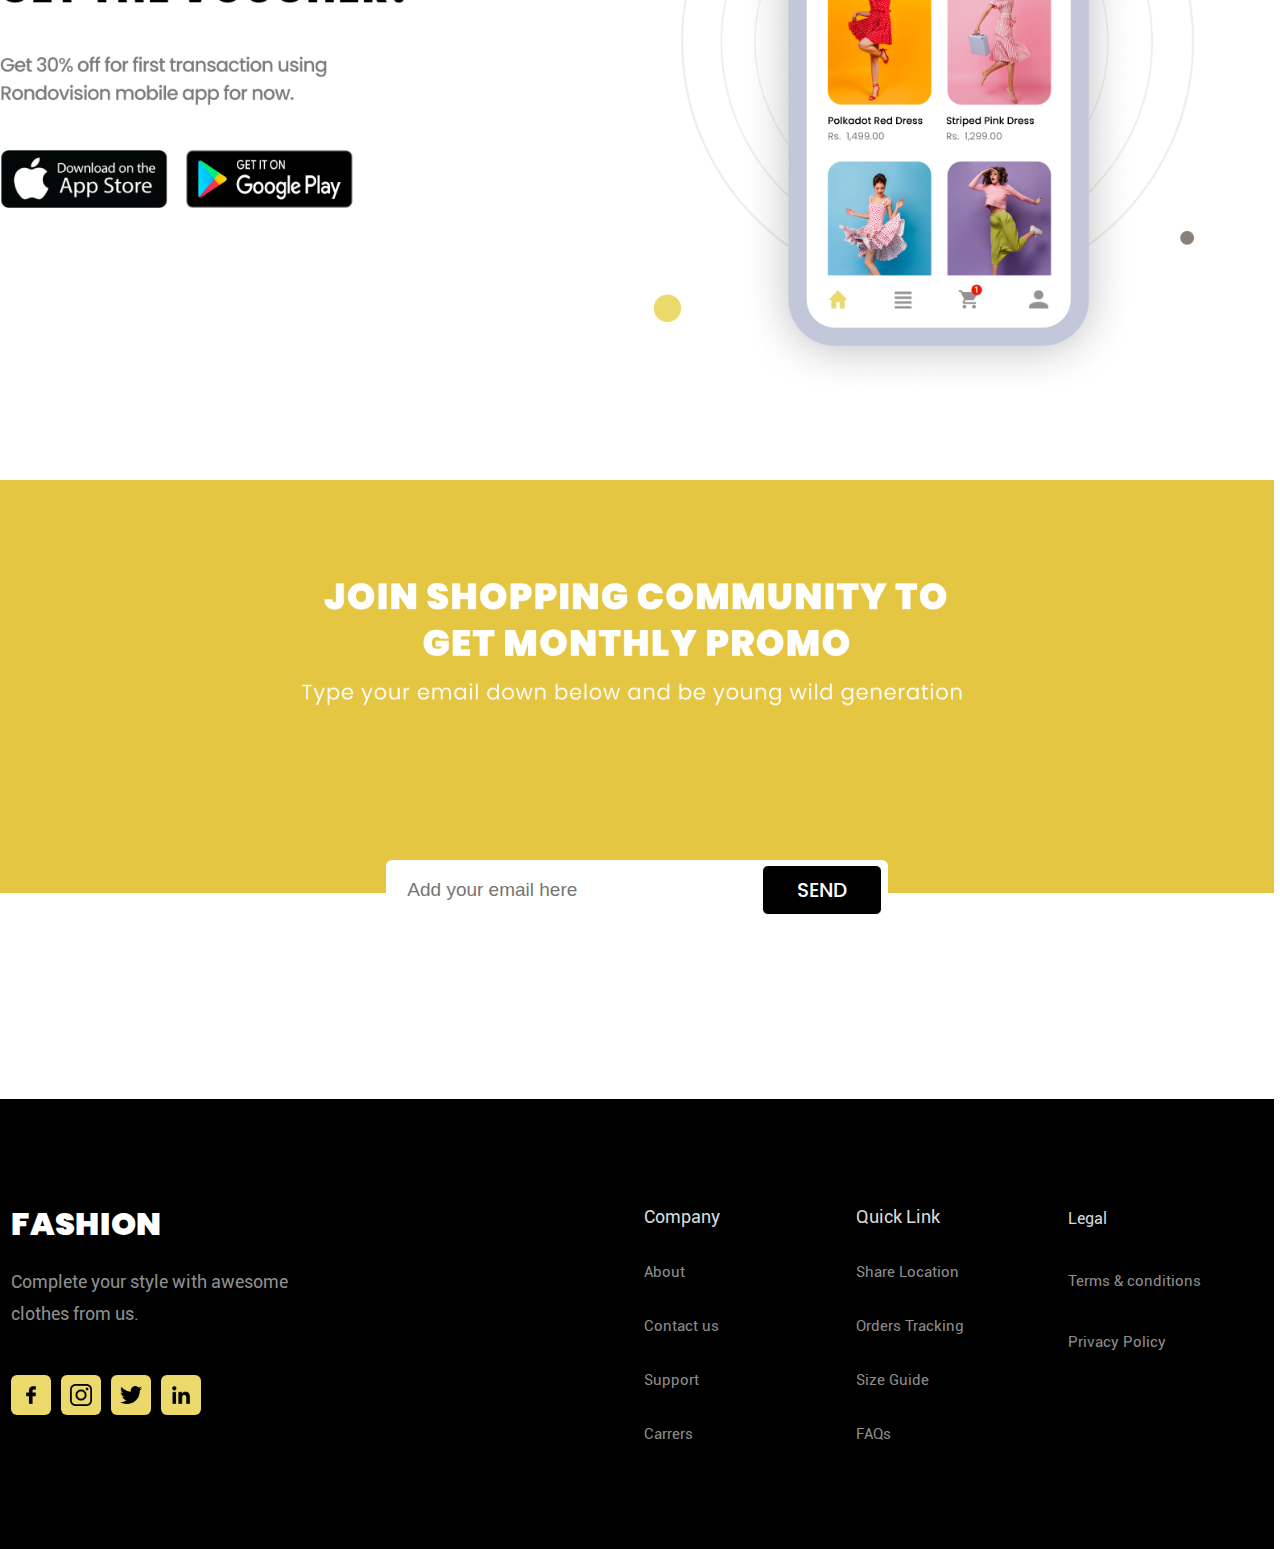
==== commit 4433aa8d: "Bug Fixed" ====
--- a/index.html
+++ b/index.html
@@ -75,12 +75,12 @@
     <section id="flexbox-container-g">
         <div class="flexbox-items" id="flexbox-item-g1">
             <a href="https://www.apple.com/app-store/"> 
-            <img src="/.images/apple-store.png" alt="apple-store"> </a> 
+            <img src="./images/apple-store.png" alt="apple-store"> </a> 
         </div>
 
         <div class="flexbox-items" id="flexbox-item-g2">
              <a href="https://play.google.com/store/games?hl=en&gl=US&pli=1"> 
-            <img src="/.images/google-play.png" alt="google-play"> </a> 
+            <img src="./images/google-play.png" alt="google-play"> </a> 
         </div>
         
     </section>
